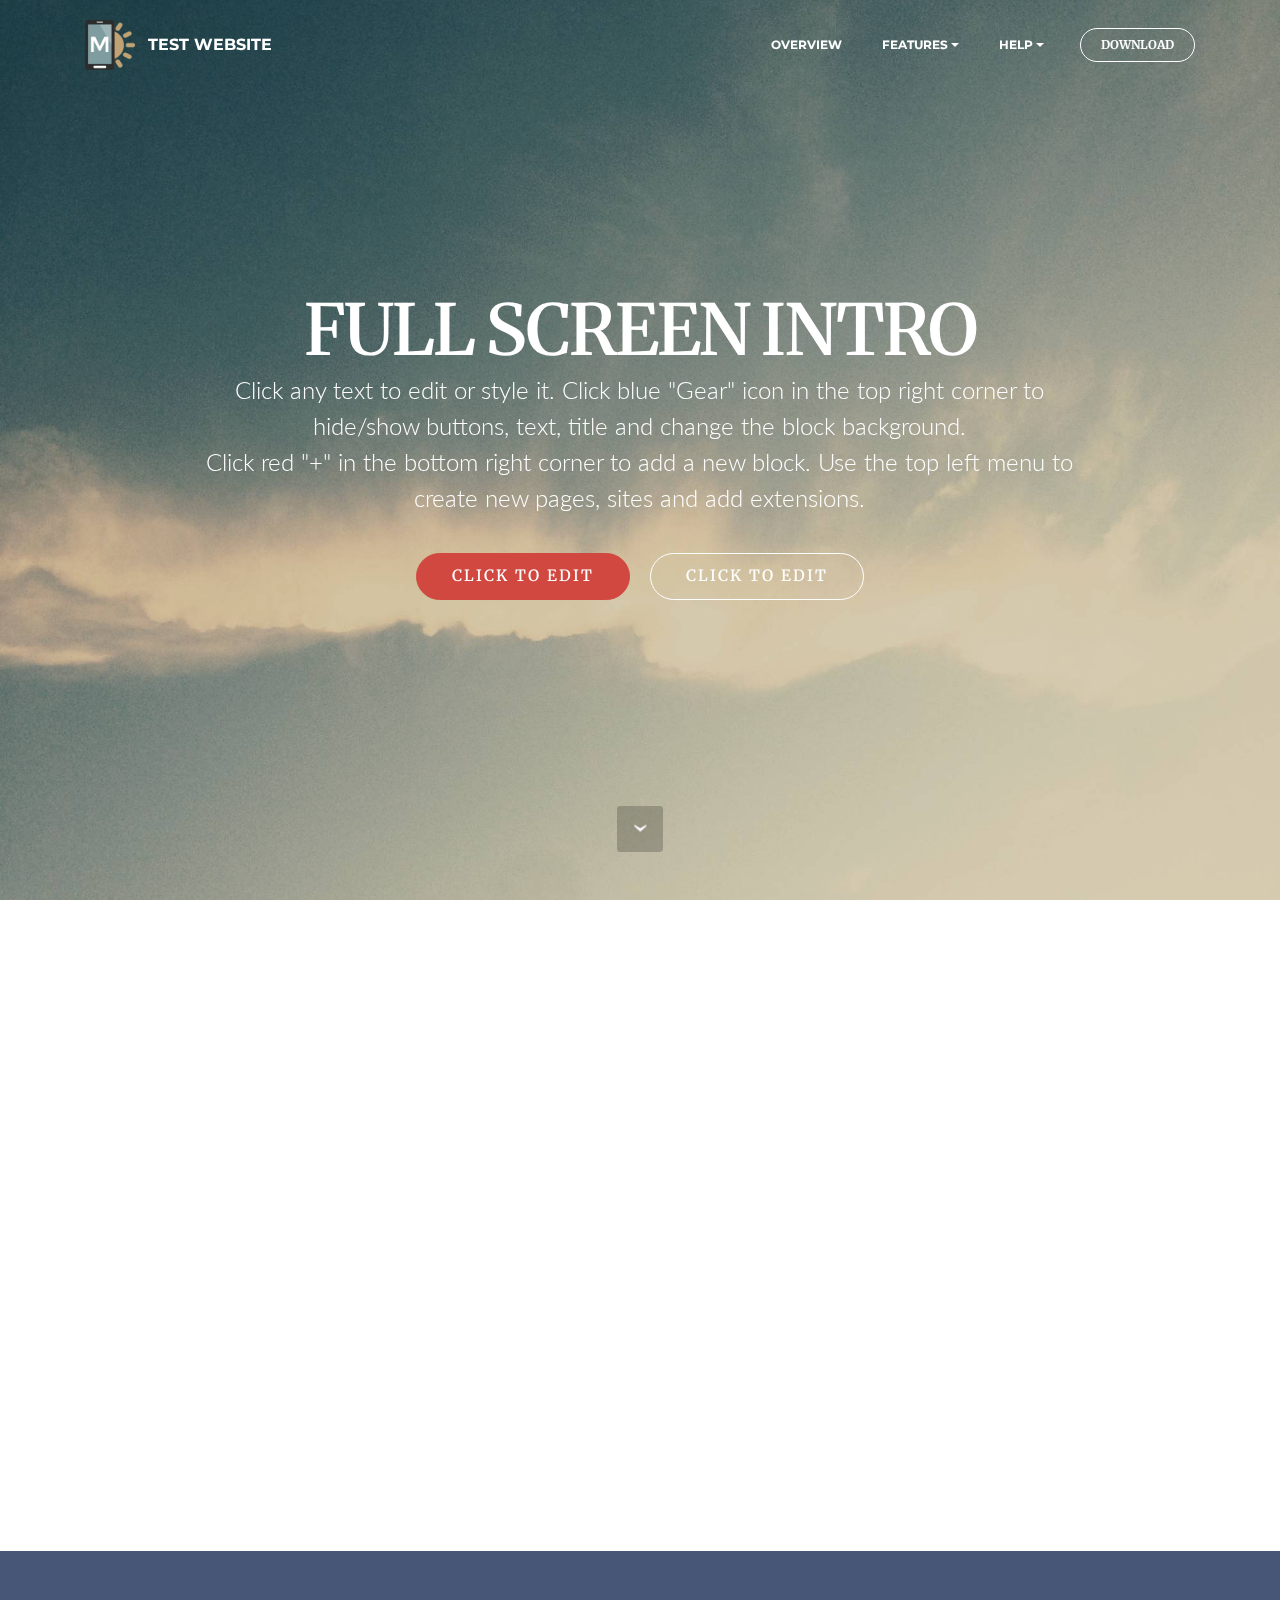
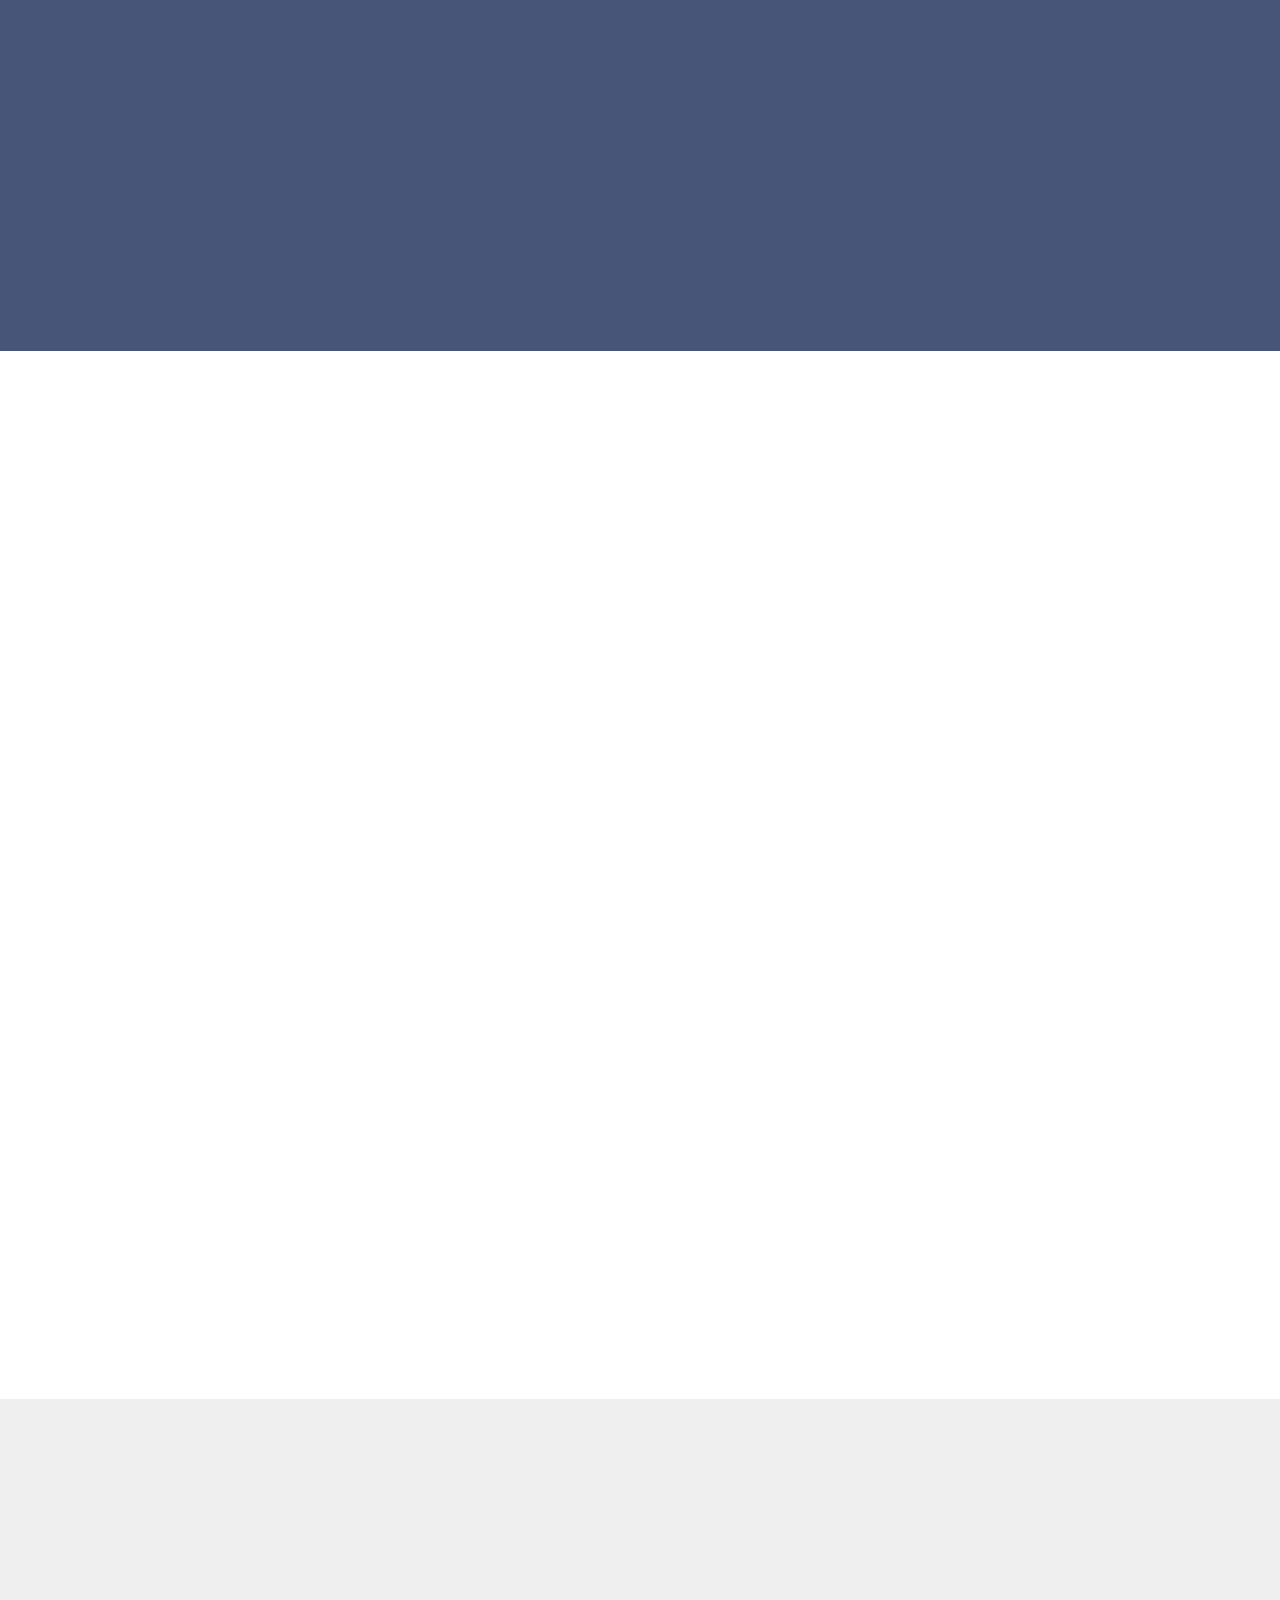
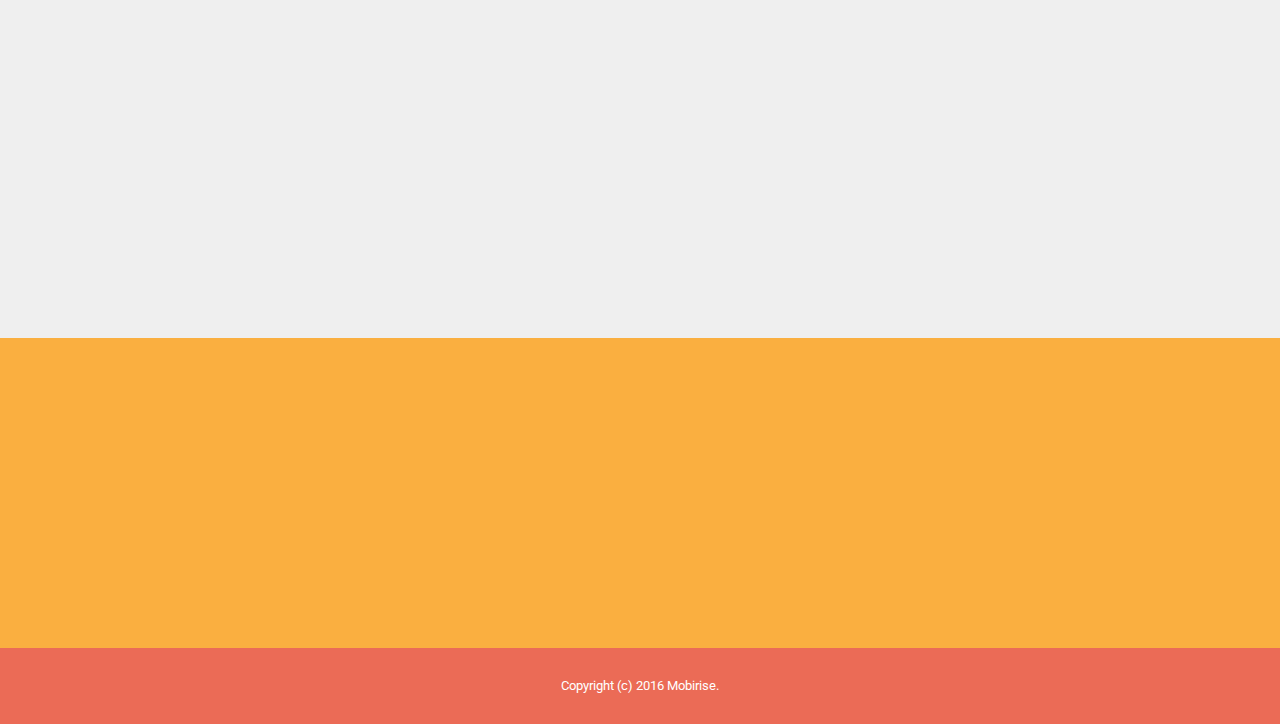
==== index.html @ db639ff1 "create github pages" ====
<!DOCTYPE html>
<html>
<head>
  <!-- Site made with Mobirise Website Builder v3.12.1, https://mobirise.com -->
  <meta charset="UTF-8">
  <meta http-equiv="X-UA-Compatible" content="IE=edge">
  <meta name="generator" content="Mobirise v3.12.1, mobirise.com">
  <meta name="viewport" content="width=device-width, initial-scale=1">
  <link rel="shortcut icon" href="assets/images/logo.png" type="image/x-icon">
  <meta name="description" content="">
  
  <link rel="stylesheet" href="https://fonts.googleapis.com/css?family=Lora:400,700,400italic,700italic&amp;subset=latin">
  <link rel="stylesheet" href="https://fonts.googleapis.com/css?family=Montserrat:400,700">
  <link rel="stylesheet" href="https://fonts.googleapis.com/css?family=Raleway:100,100i,200,200i,300,300i,400,400i,500,500i,600,600i,700,700i,800,800i,900,900i">
  <link rel="stylesheet" href="assets/bootstrap-material-design-font/css/material.css">
  <link rel="stylesheet" href="assets/et-line-font-plugin/style.css">
  <link rel="stylesheet" href="assets/tether/tether.min.css">
  <link rel="stylesheet" href="assets/bootstrap/css/bootstrap.min.css">
  <link rel="stylesheet" href="assets/animate.css/animate.min.css">
  <link rel="stylesheet" href="assets/dropdown/css/style.css">
  <link rel="stylesheet" href="assets/socicon/css/styles.css">
  <link rel="stylesheet" href="assets/theme/css/style.css">
  <link rel="stylesheet" href="assets/mobirise/css/mbr-additional.css" type="text/css">
  
  
  
</head>
<body>
<section id="menu-0">

    <nav class="navbar navbar-dropdown bg-color transparent navbar-fixed-top">
        <div class="container">

            <div class="mbr-table">
                <div class="mbr-table-cell">

                    <div class="navbar-brand">
                        <a href="https://mobirise.com" class="navbar-logo"><img src="assets/images/logo.png" alt="Mobirise"></a>
                        <a class="navbar-caption" href="https://mobirise.com">TEST WEBSITE</a>
                    </div>

                </div>
                <div class="mbr-table-cell">

                    <button class="navbar-toggler pull-xs-right hidden-md-up" type="button" data-toggle="collapse" data-target="#exCollapsingNavbar">
                        <div class="hamburger-icon"></div>
                    </button>

                    <ul class="nav-dropdown collapse pull-xs-right nav navbar-nav navbar-toggleable-sm" id="exCollapsingNavbar"><li class="nav-item"><a class="nav-link link" href="https://mobirise.com/">OVERVIEW</a></li><li class="nav-item dropdown open"><a class="nav-link link dropdown-toggle" data-toggle="dropdown-submenu" href="https://mobirise.com/" aria-expanded="true">FEATURES</a><div class="dropdown-menu"><a class="dropdown-item" href="https://mobirise.com/">Mobile friendly</a><a class="dropdown-item" href="https://mobirise.com/">Based on Bootstrap</a><div class="dropdown"><a class="dropdown-item dropdown-toggle" data-toggle="dropdown-submenu" href="https://mobirise.com/">Trendy blocks</a><div class="dropdown-menu dropdown-submenu"><a class="dropdown-item" href="https://mobirise.com/">Image/content slider</a><a class="dropdown-item" href="https://mobirise.com/">Contact forms</a><a class="dropdown-item" href="https://mobirise.com/">Image gallery</a><a class="dropdown-item" href="https://mobirise.com/">Mobile menu</a><a class="dropdown-item" href="https://mobirise.com/">Google maps</a><a class="dropdown-item" href="https://mobirise.com/">Social buttons</a><a class="dropdown-item" href="https://mobirise.com/">Google fonts</a><a class="dropdown-item" href="https://mobirise.com/">Video background</a></div></div><a class="dropdown-item" href="https://mobirise.com/">Host anywhere</a></div></li><li class="nav-item dropdown"><a class="nav-link link dropdown-toggle" data-toggle="dropdown-submenu" href="https://mobirise.com/">HELP</a><div class="dropdown-menu"><a class="dropdown-item" href="http://forums.mobirise.com/">Forum</a><a class="dropdown-item" href="https://mobirise.com/">Tutorials</a><a class="dropdown-item" href="https://mobirise.com/">Contact us</a></div></li><li class="nav-item nav-btn"><a class="nav-link btn btn-white btn-white-outline" href="https://mobirise.com/">DOWNLOAD</a></li></ul>
                    <button hidden="" class="navbar-toggler navbar-close" type="button" data-toggle="collapse" data-target="#exCollapsingNavbar">
                        <div class="close-icon"></div>
                    </button>

                </div>
            </div>

        </div>
    </nav>

</section>

<section class="engine"><a rel="external" href="https://mobirise.com">Mobirise</a></section><section class="mbr-section mbr-section-hero mbr-section-full mbr-parallax-background mbr-section-with-arrow" id="header1-1" style="background-image: url(assets/images/jumbotron.jpg);">

    

    <div class="mbr-table-cell">

        <div class="container">
            <div class="row">
                <div class="mbr-section col-md-10 col-md-offset-1 text-xs-center">

                    <h1 class="mbr-section-title display-1">FULL SCREEN INTRO</h1>
                    <p class="mbr-section-lead lead">Click any text to edit or style it. Click blue "Gear" icon in the top right corner to hide/show buttons, text, title and change the block background. <br> Click red "+" in the bottom right corner to add a new block. Use the top left menu to create new pages, sites and add extensions.</p>
                    <div class="mbr-section-btn"><a class="btn btn-lg btn-primary" href="https://mobirise.com">CLICK TO EDIT</a> <a class="btn btn-lg btn-white btn-white-outline" href="https://mobirise.com">CLICK TO EDIT</a></div>
                </div>
            </div>
        </div>
    </div>

    <div class="mbr-arrow mbr-arrow-floating" aria-hidden="true"><a href="#features3-0"><i class="mbr-arrow-icon"></i></a></div>

</section>

<section class="mbr-cards mbr-section mbr-section-nopadding" id="features3-0" style="background-color: rgb(255, 255, 255);">

    

    <div class="mbr-cards-row row">
        <div class="mbr-cards-col col-xs-12 col-lg-3" style="padding-top: 80px; padding-bottom: 80px;">
            <div class="container">
              <div class="card cart-block">
                  <div class="card-img"><img src="assets/images/table.jpg" class="card-img-top"></div>
                  <div class="card-block">
                    <h4 class="card-title">Bootstrap 4</h4>
                    <h5 class="card-subtitle">Bootstrap 4 has been noted</h5>
                    <p class="card-text">Bootstrap 4 has been noted as one of the most reliable and proven frameworks and Mobirise has been equipped to develop websites using this framework.</p>
                    <div class="card-btn"><a href="https://mobirise.com" class="btn btn-primary">MORE</a></div>
                    </div>
                </div>
            </div>
        </div>
        <div class="mbr-cards-col col-xs-12 col-lg-3" style="padding-top: 80px; padding-bottom: 80px;">
            <div class="container">
                <div class="card cart-block">
                    <div class="card-img"><img src="assets/images/desktop.jpg" class="card-img-top"></div>
                    <div class="card-block">
                        <h4 class="card-title">Responsive</h4>
                        <h5 class="card-subtitle">One of Bootstrap 4's big points</h5>
                        <p class="card-text">One of Bootstrap 4's big points is responsiveness and Mobirise makes effective use of this by generating highly responsive website for you.</p>
                        <div class="card-btn"><a href="https://mobirise.com" class="btn btn-primary">MORE</a></div>
                    </div>
                </div>
            </div>
        </div>
        <div class="mbr-cards-col col-xs-12 col-lg-3" style="padding-top: 80px; padding-bottom: 80px;">
            <div class="container">
                <div class="card cart-block">
                    <div class="card-img"><img src="assets/images/coworkers.jpg" class="card-img-top"></div>
                    <div class="card-block">
                        <h4 class="card-title">Web Fonts</h4>
                        <h5 class="card-subtitle">Google has a highly exhaustive list of fonts</h5>
                        <p class="card-text">Google has a highly exhaustive list of fonts compiled into its web font platform and Mobirise makes it easy for you to use them on your website easily and freely.</p>
                        <div class="card-btn"><a href="https://mobirise.com" class="btn btn-success">MORE</a></div>
                    </div>
                </div>
            </div>
        </div>
        <div class="mbr-cards-col col-xs-12 col-lg-3" style="padding-top: 80px; padding-bottom: 80px;">
            <div class="container">
                <div class="card cart-block">
                    <div class="card-img"><img src="assets/images/code-man.jpg" class="card-img-top"></div>
                    <div class="card-block">
                        <h4 class="card-title">Unlimited Sites</h4>
                        <h5 class="card-subtitle">Mobirise gives you the freedom to develop</h5>
                        <p class="card-text">Mobirise gives you the freedom to develop as many websites as you like given the fact that it is a desktop app.</p>
                        <div class="card-btn"><a href="https://mobirise.com" class="btn btn-primary">MORE</a></div>
                    </div>
                </div>
            </div>
        </div>
        
        
    </div>
</section>

<section class="mbr-section mbr-section__container" id="map2-1" style="background-color: rgb(71, 85, 119); padding-top: 0px; padding-bottom: 0px;">
    <div class="container">
        <div class="row">
            <div class="col-xs-12">
                <div class="mbr-map"><iframe frameborder="0" style="border:0" src="https://www.google.com/maps/embed/v1/place?key=AIzaSyA0Dx_boXQiwvdz8sJHoYeZNVTdoWONYkU&amp;q=place_id:ChIJTf0qbss4DW0RWZJczpGBwbs" allowfullscreen=""></iframe></div>
            </div>
        </div>
    </div>
</section>

<section class="mbr-section" id="form1-3" style="background-color: rgb(255, 255, 255); padding-top: 120px; padding-bottom: 120px;">
    
    <div class="mbr-section mbr-section__container mbr-section__container--middle">
        <div class="container">
            <div class="row">
                <div class="col-xs-12 text-xs-center">
                    <h3 class="mbr-section-title display-2">CONTACT FORM</h3>
                    <small class="mbr-section-subtitle">Shape your future web project with sharp design and refine coded functions.</small>
                </div>
            </div>
        </div>
    </div>
    <div class="mbr-section mbr-section-nopadding">
        <div class="container">
            <div class="row">
                <div class="col-xs-12 col-lg-10 col-lg-offset-1" data-form-type="formoid">


                    <div data-form-alert="true">
                        <div hidden="" data-form-alert-success="true" class="alert alert-form alert-success text-xs-center">Thanks for filling out form!</div>
                    </div>


                    <form action="https://mobirise.com/" method="post" data-form-title="CONTACT FORM">

                        <input type="hidden" value="qUbkXI+43gfff6aEs0Cd3k0lQxUmwvJhv4IFVFjiHA169CNMw+uLeXrRUfb0Pt9SXjn3o7rZRnURKUwjOEqkeuIe/gcDH2LCyfVUIqvQFc/QzaNnbVkrhjjjSc5cfmxR" data-form-email="true">

                        <div class="row row-sm-offset">

                            <div class="col-xs-12 col-md-4">
                                <div class="form-group">
                                    <label class="form-control-label" for="form1-3-name">Name<span class="form-asterisk">*</span></label>
                                    <input type="text" class="form-control" name="name" required="" data-form-field="Name" id="form1-3-name">
                                </div>
                            </div>

                            <div class="col-xs-12 col-md-4">
                                <div class="form-group">
                                    <label class="form-control-label" for="form1-3-email">Email<span class="form-asterisk">*</span></label>
                                    <input type="email" class="form-control" name="email" required="" data-form-field="Email" id="form1-3-email">
                                </div>
                            </div>

                            <div class="col-xs-12 col-md-4">
                                <div class="form-group">
                                    <label class="form-control-label" for="form1-3-phone">Phone</label>
                                    <input type="tel" class="form-control" name="phone" data-form-field="Phone" id="form1-3-phone">
                                </div>
                            </div>

                        </div>

                        <div class="form-group">
                            <label class="form-control-label" for="form1-3-message">Message</label>
                            <textarea class="form-control" name="message" rows="7" data-form-field="Message" id="form1-3-message"></textarea>
                        </div>

                        <div><button type="submit" class="btn btn-primary">CONTACT US</button></div>

                    </form>
                </div>
            </div>
        </div>
    </div>
</section>

<section class="mbr-section mbr-section-md-padding" id="social-buttons1-2" style="background-color: rgb(255, 255, 255); padding-top: 90px; padding-bottom: 90px;">
    
    <div class="container">
        <div class="row">
            <div class="col-md-8 col-md-offset-2 text-xs-center">
                <h3 class="mbr-section-title display-2">SHARE THIS PAGE!</h3>
                <div>

                  <div class="mbr-social-likes" data-counters="false">
                    <span class="btn btn-social facebook" title="Share link on Facebook">
                        <i class="socicon socicon-facebook"></i>
                    </span>
                    <span class="btn btn-social twitter" title="Share link on Twitter">
                        <i class="socicon socicon-twitter"></i>
                    </span>
                    <span class="btn btn-social plusone" title="Share link on Google+">
                        <i class="socicon socicon-googleplus"></i>
                    </span>
                    
                    
                  </div>

                </div>
            </div>
        </div>
    </div>
</section>

<section class="mbr-footer mbr-section mbr-section-md-padding" id="contacts5-4" style="background-color: rgb(239, 239, 239); padding-top: 90px; padding-bottom: 90px;">


    <div class="row">
    
            <div class="mbr-company col-xs-12 col-md-6 col-lg-3">

                <div class="mbr-company card">
                    <div><img src="assets/images/logo.png" class="card-img-top"></div>
                    <div class="card-block">
                        <p class="card-text">Footer with solid color background and a contact form, Easily add subscribe and contact forms without any server-side integration.</p>
                    </div>
                    <ul class="list-group list-group-flush">
                        <li class="list-group-item">
                            <span class="list-group-icon"><span class="etl-icon icon-phone mbr-iconfont-company-contacts5"></span></span>
                            <span class="list-group-text">+1 (0) 000 0000 001 or +1 (0) 000 0000 002</span>
                        </li>
                        <li class="list-group-item">
                            <span class="list-group-icon"><span class="etl-icon icon-map-pin mbr-iconfont-company-contacts5"></span></span>
                            <span class="list-group-text">1234 Street Name, City AA 99999</span>
                        </li>
                        <li class="list-group-item active">
                            <span class="list-group-icon"><span class="etl-icon icon-envelope mbr-iconfont-company-contacts5"></span></span>
                            <span class="list-group-text"><a href="mailto:support@mobirise.com">support@mobirise.com</a></span>
                        </li>
                    </ul>
                </div>

            </div>
            <div class="mbr-footer-content col-xs-12 col-md-6 col-lg-3">
                <h4>Categories</h4>
                <ul><li><a class="text-primary" href="#">Business</a></li><li><a class="text-primary" href="#">Design</a></li><li><a class="text-primary" href="#">Real life</a></li><li><a class="text-primary" href="#">Science</a></li><li><a class="text-primary" href="#">Tech</a></li></ul>
            </div>
            <div class="mbr-footer-content col-xs-12 col-md-6 col-lg-3">
                <p><strong>Contacts</strong><br>Email: support@mobirise.com<br>Phone: +1 (0) 000 0000 001<br>Fax: +1 (0) 000 0000 002<br><br><br><strong>Address</strong><br>1234 Street Name<br>City, AA 99999</p>
            </div>
            <div class="col-xs-12 col-md-6 col-lg-3" data-form-type="formoid">

                <div data-form-alert="true">
                    <div hidden="" data-form-alert-success="true">Thanks for filling out form!</div>
                </div>

                <form action="https://mobirise.com/" method="post" data-form-title="MESSAGE">

                    <input type="hidden" value="z6hjOPzdS6cwMERXQGhXKE/ReF+vTohZC3xTAY7PgdaeYb3ajpHVOYZRhKpA952XDIRdU5cm9Y7052zJ4S82Tn+qnjGnz6uo3kIV452Zvxm9IJ+MVYlF7O5A0OTy6NxL" data-form-email="true">

                    

                    <div class="form-group">
                        <label class="form-control-label" for="contacts5-4-email">Email<span class="form-asterisk">*</span></label>
                        <input type="email" class="form-control input-sm input-inverse" name="email" required="" data-form-field="Email" id="contacts5-4-email">
                    </div>

                    

                    <div class="form-group">
                        <label class="form-control-label" for="contacts5-4-message">Message</label>
                        <textarea class="form-control input-sm input-inverse" name="message" data-form-field="Message" rows="5" id="contacts5-4-message"></textarea>
                    </div>

                    <div><button type="submit" class="btn btn-sm btn-info">Contact us</button></div>

                </form>

            </div>
        </div>
</section>

<section class="mbr-section mbr-section-md-padding" id="social-buttons2-6" style="background-color: rgb(250, 175, 64); padding-top: 90px; padding-bottom: 90px;">
    
    <div class="container">
        <div class="row">
            <div class="col-md-8 col-md-offset-2 text-xs-center">
                <h3 class="mbr-section-title display-2">FOLLOW</h3>
                <div><a class="btn btn-social" title="Twitter" target="_blank" href="https://twitter.com/mobirise"><i class="socicon socicon-twitter"></i></a> <a class="btn btn-social" title="Facebook" target="_blank" href="https://www.facebook.com/pages/Mobirise/1616226671953247"><i class="socicon socicon-facebook"></i></a> <a class="btn btn-social" title="Google+" target="_blank" href="https://plus.google.com/u/0/+Mobirise/posts"><i class="socicon socicon-googleplus"></i></a>  <a class="btn btn-social" title="Instagram" target="_blank" href="https://instagram.com/mobirise/"><i class="socicon socicon-instagram"></i></a>  <a class="btn btn-social" title="Tumblr" target="_blank" href="http://mobirise.tumblr.com/"><i class="socicon socicon-tumblr"></i></a> <a class="btn btn-social" title="LinkedIn" target="_blank" href="https://www.linkedin.com/in/mobirise"><i class="socicon socicon-linkedin"></i></a>   </div>
            </div>
        </div>
    </div>
</section>

<footer class="mbr-small-footer mbr-section mbr-section-nopadding" id="footer1-2" style="background-color: rgb(235, 107, 86); padding-top: 1.75rem; padding-bottom: 1.75rem;">
    
    <div class="container">
        <p class="text-xs-center">Copyright (c) 2016 Mobirise.</p>
    </div>
</footer>


  <script src="assets/web/assets/jquery/jquery.min.js"></script>
  <script src="assets/tether/tether.min.js"></script>
  <script src="assets/bootstrap/js/bootstrap.min.js"></script>
  <script src="assets/smooth-scroll/smooth-scroll.js"></script>
  <script src="assets/jarallax/jarallax.js"></script>
  <script src="assets/viewport-checker/jquery.viewportchecker.js"></script>
  <script src="assets/dropdown/js/script.min.js"></script>
  <script src="assets/touch-swipe/jquery.touch-swipe.min.js"></script>
  <script src="assets/social-likes/social-likes.js"></script>
  <script src="assets/theme/js/script.js"></script>
  <script src="assets/formoid/formoid.min.js"></script>
  
  
  <input name="animation" type="hidden">
   <div id="scrollToTop" class="scrollToTop mbr-arrow-up"><a style="text-align: center;"><i class="mbr-arrow-up-icon"></i></a></div>
  </body>
</html>
---- assets/bootstrap-material-design-font/css/material.css ----
@font-face {
  font-family: 'Material-Design-Icons';
  src: url('../fonts/Material-Design-Icons.eot?3ocs8m');
  src: url('../fonts/Material-Design-Icons.eot?#iefix3ocs8m') format('embedded-opentype'), url('../fonts/Material-Design-Icons.woff?3ocs8m') format('woff'), url('../fonts/Material-Design-Icons.ttf?3ocs8m') format('truetype'), url('../fonts/Material-Design-Icons.svg?3ocs8m#Material-Design-Icons') format('svg');
  font-weight: normal;
  font-style: normal;
}
[class^="mdi-"],
[class*="mdi-"] {
  speak: none;
  display: inline-block;
  font-style: normal;
  font-variant:normal;
  font-weight:normal;
  /*font-size:24px;*/
  line-height:1;
  font-family:'Material-Design-Icons' !important;
  text-rendering: auto;
  
  -webkit-font-smoothing: antialiased;
  -moz-osx-font-smoothing: grayscale;
  -webkit-transform: translate(0, 0);
      -ms-transform: translate(0, 0);
          transform: translate(0, 0);
}
[class^="mdi-"]:before,
[class*="mdi-"]:before {
  display: inline-block;
  speak: none;
  text-decoration: inherit;
}
[class^="mdi-"].pull-left,
[class*="mdi-"].pull-left {
  margin-right: .3em;
}
[class^="mdi-"].pull-right,
[class*="mdi-"].pull-right {
  margin-left: .3em;
}
[class^="mdi-"].mdi-lg:before,
[class*="mdi-"].mdi-lg:before,
[class^="mdi-"].mdi-lg:after,
[class*="mdi-"].mdi-lg:after {
  font-size: 1.33333333em;
  line-height: 0.75em;
  vertical-align: -15%;
}
[class^="mdi-"].mdi-2x:before,
[class*="mdi-"].mdi-2x:before,
[class^="mdi-"].mdi-2x:after,
[class*="mdi-"].mdi-2x:after {
  font-size: 2em;
}
[class^="mdi-"].mdi-3x:before,
[class*="mdi-"].mdi-3x:before,
[class^="mdi-"].mdi-3x:after,
[class*="mdi-"].mdi-3x:after {
  font-size: 3em;
}
[class^="mdi-"].mdi-4x:before,
[class*="mdi-"].mdi-4x:before,
[class^="mdi-"].mdi-4x:after,
[class*="mdi-"].mdi-4x:after {
  font-size: 4em;
}
[class^="mdi-"].mdi-5x:before,
[class*="mdi-"].mdi-5x:before,
[class^="mdi-"].mdi-5x:after,
[class*="mdi-"].mdi-5x:after {
  font-size: 5em;
}
[class^="mdi-device-signal-cellular-"]:after,
[class^="mdi-device-battery-"]:after,
[class^="mdi-device-battery-charging-"]:after,
[class^="mdi-device-signal-cellular-connected-no-internet-"]:after,
[class^="mdi-device-signal-wifi-"]:after,
[class^="mdi-device-signal-wifi-statusbar-not-connected"]:after,
.mdi-device-network-wifi:after {
  opacity: .3;
  position: absolute;
  left: 0;
  top: 0;
  z-index: 1;
  display: inline-block;
  speak: none;
  text-decoration: inherit;
}
[class^="mdi-device-signal-cellular-"]:after {
  content: "\e758";
}
[class^="mdi-device-battery-"]:after {
  content: "\e735";
}
[class^="mdi-device-battery-charging-"]:after {
  content: "\e733";
}
[class^="mdi-device-signal-cellular-connected-no-internet-"]:after {
  content: "\e75d";
}
[class^="mdi-device-signal-wifi-"]:after,
.mdi-device-network-wifi:after {
  content: "\e765";
}
[class^="mdi-device-signal-wifi-statusbasr-not-connected"]:after {
  content: "\e8f7";
}
.mdi-device-signal-cellular-off:after,
.mdi-device-signal-cellular-null:after,
.mdi-device-signal-cellular-no-sim:after,
.mdi-device-signal-wifi-off:after,
.mdi-device-signal-wifi-4-bar:after,
.mdi-device-signal-cellular-4-bar:after,
.mdi-device-battery-alert:after,
.mdi-device-signal-cellular-connected-no-internet-4-bar:after,
.mdi-device-battery-std:after,
.mdi-device-battery-full .mdi-device-battery-unknown:after {
  content: "";
}
.mdi-fw {
  width: 1.28571429em;
  text-align: center;
}
.mdi-ul {
  padding-left: 0;
  margin-left: 2.14285714em;
  list-style-type: none;
}
.mdi-ul > li {
  position: relative;
}
.mdi-li {
  position: absolute;
  left: -2.14285714em;
  width: 2.14285714em;
  top: 0.14285714em;
  text-align: center;
}
.mdi-li.mdi-lg {
  left: -1.85714286em;
}
.mdi-border {
  padding: .2em .25em .15em;
  border: solid 0.08em #eeeeee;
  border-radius: .1em;
}
.mdi-spin {
  -webkit-animation: mdi-spin 2s infinite linear;
  animation: mdi-spin 2s infinite linear;
  -webkit-transform-origin: 50% 50%;
  -ms-transform-origin: 50% 50%;
      transform-origin: 50% 50%;
}
.mdi-pulse {
  -webkit-animation: mdi-spin 1s steps(8) infinite;
  animation: mdi-spin 1s steps(8) infinite;
  -webkit-transform-origin: 50% 50%;
  -ms-transform-origin: 50% 50%;
      transform-origin: 50% 50%;
}
@-webkit-keyframes mdi-spin {
  0% {
    -webkit-transform: rotate(0deg);
    transform: rotate(0deg);
  }
  100% {
    -webkit-transform: rotate(359deg);
    transform: rotate(359deg);
  }
}
@keyframes mdi-spin {
  0% {
    -webkit-transform: rotate(0deg);
    transform: rotate(0deg);
  }
  100% {
    -webkit-transform: rotate(359deg);
    transform: rotate(359deg);
  }
}
.mdi-rotate-90 {
  filter: progid:DXImageTransform.Microsoft.BasicImage(rotation=1);
  -webkit-transform: rotate(90deg);
  -ms-transform: rotate(90deg);
  transform: rotate(90deg);
}
.mdi-rotate-180 {
  filter: progid:DXImageTransform.Microsoft.BasicImage(rotation=2);
  -webkit-transform: rotate(180deg);
  -ms-transform: rotate(180deg);
  transform: rotate(180deg);
}
.mdi-rotate-270 {
  filter: progid:DXImageTransform.Microsoft.BasicImage(rotation=3);
  -webkit-transform: rotate(270deg);
  -ms-transform: rotate(270deg);
  transform: rotate(270deg);
}
.mdi-flip-horizontal {
  filter: progid:DXImageTransform.Microsoft.BasicImage(rotation=0, mirror=1);
  -webkit-transform: scale(-1, 1);
  -ms-transform: scale(-1, 1);
  transform: scale(-1, 1);
}
.mdi-flip-vertical {
  filter: progid:DXImageTransform.Microsoft.BasicImage(rotation=2, mirror=1);
  -webkit-transform: scale(1, -1);
  -ms-transform: scale(1, -1);
  transform: scale(1, -1);
}
:root .mdi-rotate-90,
:root .mdi-rotate-180,
:root .mdi-rotate-270,
:root .mdi-flip-horizontal,
:root .mdi-flip-vertical {
  -webkit-filter: none;
          filter: none;
}
.mdi-stack {
  position: relative;
  display: inline-block;
  width: 2em;
  height: 2em;
  line-height: 2em;
  vertical-align: middle;
}
.mdi-stack-1x,
.mdi-stack-2x {
  position: absolute;
  left: 0;
  width: 100%;
  text-align: center;
}
.mdi-stack-1x {
  line-height: inherit;
}
.mdi-stack-2x {
  font-size: 2em;
}
.mdi-inverse {
  color: #ffffff;
}
/* Start Icons */
.mdi-action-3d-rotation:before {
  content: "\e600";
}
.mdi-action-accessibility:before {
  content: "\e601";
}
.mdi-action-account-balance-wallet:before {
  content: "\e602";
}
.mdi-action-account-balance:before {
  content: "\e603";
}
.mdi-action-account-box:before {
  content: "\e604";
}
.mdi-action-account-child:before {
  content: "\e605";
}
.mdi-action-account-circle:before {
  content: "\e606";
}
.mdi-action-add-shopping-cart:before {
  content: "\e607";
}
.mdi-action-alarm-add:before {
  content: "\e608";
}
.mdi-action-alarm-off:before {
  content: "\e609";
}
.mdi-action-alarm-on:before {
  content: "\e60a";
}
.mdi-action-alarm:before {
  content: "\e60b";
}
.mdi-action-android:before {
  content: "\e60c";
}
.mdi-action-announcement:before {
  content: "\e60d";
}
.mdi-action-aspect-ratio:before {
  content: "\e60e";
}
.mdi-action-assessment:before {
  content: "\e60f";
}
.mdi-action-assignment-ind:before {
  content: "\e610";
}
.mdi-action-assignment-late:before {
  content: "\e611";
}
.mdi-action-assignment-return:before {
  content: "\e612";
}
.mdi-action-assignment-returned:before {
  content: "\e613";
}
.mdi-action-assignment-turned-in:before {
  content: "\e614";
}
.mdi-action-assignment:before {
  content: "\e615";
}
.mdi-action-autorenew:before {
  content: "\e616";
}
.mdi-action-backup:before {
  content: "\e617";
}
.mdi-action-book:before {
  content: "\e618";
}
.mdi-action-bookmark-outline:before {
  content: "\e619";
}
.mdi-action-bookmark:before {
  content: "\e61a";
}
.mdi-action-bug-report:before {
  content: "\e61b";
}
.mdi-action-cached:before {
  content: "\e61c";
}
.mdi-action-check-circle:before {
  content: "\e61d";
}
.mdi-action-class:before {
  content: "\e61e";
}
.mdi-action-credit-card:before {
  content: "\e61f";
}
.mdi-action-dashboard:before {
  content: "\e620";
}
.mdi-action-delete:before {
  content: "\e621";
}
.mdi-action-description:before {
  content: "\e622";
}
.mdi-action-dns:before {
  content: "\e623";
}
.mdi-action-done-all:before {
  content: "\e624";
}
.mdi-action-done:before {
  content: "\e625";
}
.mdi-action-event:before {
  content: "\e626";
}
.mdi-action-exit-to-app:before {
  content: "\e627";
}
.mdi-action-explore:before {
  content: "\e628";
}
.mdi-action-extension:before {
  content: "\e629";
}
.mdi-action-face-unlock:before {
  content: "\e62a";
}
.mdi-action-favorite-outline:before {
  content: "\e62b";
}
.mdi-action-favorite:before {
  content: "\e62c";
}
.mdi-action-find-in-page:before {
  content: "\e62d";
}
.mdi-action-find-replace:before {
  content: "\e62e";
}
.mdi-action-flip-to-back:before {
  content: "\e62f";
}
.mdi-action-flip-to-front:before {
  content: "\e630";
}
.mdi-action-get-app:before {
  content: "\e631";
}
.mdi-action-grade:before {
  content: "\e632";
}
.mdi-action-group-work:before {
  content: "\e633";
}
.mdi-action-help:before {
  content: "\e634";
}
.mdi-action-highlight-remove:before {
  content: "\e635";
}
.mdi-action-history:before {
  content: "\e636";
}
.mdi-action-home:before {
  content: "\e637";
}
.mdi-action-https:before {
  content: "\e638";
}
.mdi-action-info-outline:before {
  content: "\e639";
}
.mdi-action-info:before {
  content: "\e63a";
}
.mdi-action-input:before {
  content: "\e63b";
}
.mdi-action-invert-colors:before {
  content: "\e63c";
}
.mdi-action-label-outline:before {
  content: "\e63d";
}
.mdi-action-label:before {
  content: "\e63e";
}
.mdi-action-language:before {
  content: "\e63f";
}
.mdi-action-launch:before {
  content: "\e640";
}
.mdi-action-list:before {
  content: "\e641";
}
.mdi-action-lock-open:before {
  content: "\e642";
}
.mdi-action-lock-outline:before {
  content: "\e643";
}
.mdi-action-lock:before {
  content: "\e644";
}
.mdi-action-loyalty:before {
  content: "\e645";
}
.mdi-action-markunread-mailbox:before {
  content: "\e646";
}
.mdi-action-note-add:before {
  content: "\e647";
}
.mdi-action-open-in-browser:before {
  content: "\e648";
}
.mdi-action-open-in-new:before {
  content: "\e649";
}
.mdi-action-open-with:before {
  content: "\e64a";
}
.mdi-action-pageview:before {
  content: "\e64b";
}
.mdi-action-payment:before {
  content: "\e64c";
}
.mdi-action-perm-camera-mic:before {
  content: "\e64d";
}
.mdi-action-perm-contact-cal:before {
  content: "\e64e";
}
.mdi-action-perm-data-setting:before {
  content: "\e64f";
}
.mdi-action-perm-device-info:before {
  content: "\e650";
}
.mdi-action-perm-identity:before {
  content: "\e651";
}
.mdi-action-perm-media:before {
  content: "\e652";
}
.mdi-action-perm-phone-msg:before {
  content: "\e653";
}
.mdi-action-perm-scan-wifi:before {
  content: "\e654";
}
.mdi-action-picture-in-picture:before {
  content: "\e655";
}
.mdi-action-polymer:before {
  content: "\e656";
}
.mdi-action-print:before {
  content: "\e657";
}
.mdi-action-query-builder:before {
  content: "\e658";
}
.mdi-action-question-answer:before {
  content: "\e659";
}
.mdi-action-receipt:before {
  content: "\e65a";
}
.mdi-action-redeem:before {
  content: "\e65b";
}
.mdi-action-reorder:before {
  content: "\e65c";
}
.mdi-action-report-problem:before {
  content: "\e65d";
}
.mdi-action-restore:before {
  content: "\e65e";
}
.mdi-action-room:before {
  content: "\e65f";
}
.mdi-action-schedule:before {
  content: "\e660";
}
.mdi-action-search:before {
  content: "\e661";
}
.mdi-action-settings-applications:before {
  content: "\e662";
}
.mdi-action-settings-backup-restore:before {
  content: "\e663";
}
.mdi-action-settings-bluetooth:before {
  content: "\e664";
}
.mdi-action-settings-cell:before {
  content: "\e665";
}
.mdi-action-settings-display:before {
  content: "\e666";
}
.mdi-action-settings-ethernet:before {
  content: "\e667";
}
.mdi-action-settings-input-antenna:before {
  content: "\e668";
}
.mdi-action-settings-input-component:before {
  content: "\e669";
}
.mdi-action-settings-input-composite:before {
  content: "\e66a";
}
.mdi-action-settings-input-hdmi:before {
  content: "\e66b";
}
.mdi-action-settings-input-svideo:before {
  content: "\e66c";
}
.mdi-action-settings-overscan:before {
  content: "\e66d";
}
.mdi-action-settings-phone:before {
  content: "\e66e";
}
.mdi-action-settings-power:before {
  content: "\e66f";
}
.mdi-action-settings-remote:before {
  content: "\e670";
}
.mdi-action-settings-voice:before {
  content: "\e671";
}
.mdi-action-settings:before {
  content: "\e672";
}
.mdi-action-shop-two:before {
  content: "\e673";
}
.mdi-action-shop:before {
  content: "\e674";
}
.mdi-action-shopping-basket:before {
  content: "\e675";
}
.mdi-action-shopping-cart:before {
  content: "\e676";
}
.mdi-action-speaker-notes:before {
  content: "\e677";
}
.mdi-action-spellcheck:before {
  content: "\e678";
}
.mdi-action-star-rate:before {
  content: "\e679";
}
.mdi-action-stars:before {
  content: "\e67a";
}
.mdi-action-store:before {
  content: "\e67b";
}
.mdi-action-subject:before {
  content: "\e67c";
}
.mdi-action-supervisor-account:before {
  content: "\e67d";
}
.mdi-action-swap-horiz:before {
  content: "\e67e";
}
.mdi-action-swap-vert-circle:before {
  content: "\e67f";
}
.mdi-action-swap-vert:before {
  content: "\e680";
}
.mdi-action-system-update-tv:before {
  content: "\e681";
}
.mdi-action-tab-unselected:before {
  content: "\e682";
}
.mdi-action-tab:before {
  content: "\e683";
}
.mdi-action-theaters:before {
  content: "\e684";
}
.mdi-action-thumb-down:before {
  content: "\e685";
}
.mdi-action-thumb-up:before {
  content: "\e686";
}
.mdi-action-thumbs-up-down:before {
  content: "\e687";
}
.mdi-action-toc:before {
  content: "\e688";
}
.mdi-action-today:before {
  content: "\e689";
}
.mdi-action-track-changes:before {
  content: "\e68a";
}
.mdi-action-translate:before {
  content: "\e68b";
}
.mdi-action-trending-down:before {
  content: "\e68c";
}
.mdi-action-trending-neutral:before {
  content: "\e68d";
}
.mdi-action-trending-up:before {
  content: "\e68e";
}
.mdi-action-turned-in-not:before {
  content: "\e68f";
}
.mdi-action-turned-in:before {
  content: "\e690";
}
.mdi-action-verified-user:before {
  content: "\e691";
}
.mdi-action-view-agenda:before {
  content: "\e692";
}
.mdi-action-view-array:before {
  content: "\e693";
}
.mdi-action-view-carousel:before {
  content: "\e694";
}
.mdi-action-view-column:before {
  content: "\e695";
}
.mdi-action-view-day:before {
  content: "\e696";
}
.mdi-action-view-headline:before {
  content: "\e697";
}
.mdi-action-view-list:before {
  content: "\e698";
}
.mdi-action-view-module:before {
  content: "\e699";
}
.mdi-action-view-quilt:before {
  content: "\e69a";
}
.mdi-action-view-stream:before {
  content: "\e69b";
}
.mdi-action-view-week:before {
  content: "\e69c";
}
.mdi-action-visibility-off:before {
  content: "\e69d";
}
.mdi-action-visibility:before {
  content: "\e69e";
}
.mdi-action-wallet-giftcard:before {
  content: "\e69f";
}
.mdi-action-wallet-membership:before {
  content: "\e6a0";
}
.mdi-action-wallet-travel:before {
  content: "\e6a1";
}
.mdi-action-work:before {
  content: "\e6a2";
}
.mdi-alert-error:before {
  content: "\e6a3";
}
.mdi-alert-warning:before {
  content: "\e6a4";
}
.mdi-av-album:before {
  content: "\e6a5";
}
.mdi-av-closed-caption:before {
  content: "\e6a6";
}
.mdi-av-equalizer:before {
  content: "\e6a7";
}
.mdi-av-explicit:before {
  content: "\e6a8";
}
.mdi-av-fast-forward:before {
  content: "\e6a9";
}
.mdi-av-fast-rewind:before {
  content: "\e6aa";
}
.mdi-av-games:before {
  content: "\e6ab";
}
.mdi-av-hearing:before {
  content: "\e6ac";
}
.mdi-av-high-quality:before {
  content: "\e6ad";
}
.mdi-av-loop:before {
  content: "\e6ae";
}
.mdi-av-mic-none:before {
  content: "\e6af";
}
.mdi-av-mic-off:before {
  content: "\e6b0";
}
.mdi-av-mic:before {
  content: "\e6b1";
}
.mdi-av-movie:before {
  content: "\e6b2";
}
.mdi-av-my-library-add:before {
  content: "\e6b3";
}
.mdi-av-my-library-books:before {
  content: "\e6b4";
}
.mdi-av-my-library-music:before {
  content: "\e6b5";
}
.mdi-av-new-releases:before {
  content: "\e6b6";
}
.mdi-av-not-interested:before {
  content: "\e6b7";
}
.mdi-av-pause-circle-fill:before {
  content: "\e6b8";
}
.mdi-av-pause-circle-outline:before {
  content: "\e6b9";
}
.mdi-av-pause:before {
  content: "\e6ba";
}
.mdi-av-play-arrow:before {
  content: "\e6bb";
}
.mdi-av-play-circle-fill:before {
  content: "\e6bc";
}
.mdi-av-play-circle-outline:before {
  content: "\e6bd";
}
.mdi-av-play-shopping-bag:before {
  content: "\e6be";
}
.mdi-av-playlist-add:before {
  content: "\e6bf";
}
.mdi-av-queue-music:before {
  content: "\e6c0";
}
.mdi-av-queue:before {
  content: "\e6c1";
}
.mdi-av-radio:before {
  content: "\e6c2";
}
.mdi-av-recent-actors:before {
  content: "\e6c3";
}
.mdi-av-repeat-one:before {
  content: "\e6c4";
}
.mdi-av-repeat:before {
  content: "\e6c5";
}
.mdi-av-replay:before {
  content: "\e6c6";
}
.mdi-av-shuffle:before {
  content: "\e6c7";
}
.mdi-av-skip-next:before {
  content: "\e6c8";
}
.mdi-av-skip-previous:before {
  content: "\e6c9";
}
.mdi-av-snooze:before {
  content: "\e6ca";
}
.mdi-av-stop:before {
  content: "\e6cb";
}
.mdi-av-subtitles:before {
  content: "\e6cc";
}
.mdi-av-surround-sound:before {
  content: "\e6cd";
}
.mdi-av-timer:before {
  content: "\e6ce";
}
.mdi-av-video-collection:before {
  content: "\e6cf";
}
.mdi-av-videocam-off:before {
  content: "\e6d0";
}
.mdi-av-videocam:before {
  content: "\e6d1";
}
.mdi-av-volume-down:before {
  content: "\e6d2";
}
.mdi-av-volume-mute:before {
  content: "\e6d3";
}
.mdi-av-volume-off:before {
  content: "\e6d4";
}
.mdi-av-volume-up:before {
  content: "\e6d5";
}
.mdi-av-web:before {
  content: "\e6d6";
}
.mdi-communication-business:before {
  content: "\e6d7";
}
.mdi-communication-call-end:before {
  content: "\e6d8";
}
.mdi-communication-call-made:before {
  content: "\e6d9";
}
.mdi-communication-call-merge:before {
  content: "\e6da";
}
.mdi-communication-call-missed:before {
  content: "\e6db";
}
.mdi-communication-call-received:before {
  content: "\e6dc";
}
.mdi-communication-call-split:before {
  content: "\e6dd";
}
.mdi-communication-call:before {
  content: "\e6de";
}
.mdi-communication-chat:before {
  content: "\e6df";
}
.mdi-communication-clear-all:before {
  content: "\e6e0";
}
.mdi-communication-comment:before {
  content: "\e6e1";
}
.mdi-communication-contacts:before {
  content: "\e6e2";
}
.mdi-communication-dialer-sip:before {
  content: "\e6e3";
}
.mdi-communication-dialpad:before {
  content: "\e6e4";
}
.mdi-communication-dnd-on:before {
  content: "\e6e5";
}
.mdi-communication-email:before {
  content: "\e6e6";
}
.mdi-communication-forum:before {
  content: "\e6e7";
}
.mdi-communication-import-export:before {
  content: "\e6e8";
}
.mdi-communication-invert-colors-off:before {
  content: "\e6e9";
}
.mdi-communication-invert-colors-on:before {
  content: "\e6ea";
}
.mdi-communication-live-help:before {
  content: "\e6eb";
}
.mdi-communication-location-off:before {
  content: "\e6ec";
}
.mdi-communication-location-on:before {
  content: "\e6ed";
}
.mdi-communication-message:before {
  content: "\e6ee";
}
.mdi-communication-messenger:before {
  content: "\e6ef";
}
.mdi-communication-no-sim:before {
  content: "\e6f0";
}
.mdi-communication-phone:before {
  content: "\e6f1";
}
.mdi-communication-portable-wifi-off:before {
  content: "\e6f2";
}
.mdi-communication-quick-contacts-dialer:before {
  content: "\e6f3";
}
.mdi-communication-quick-contacts-mail:before {
  content: "\e6f4";
}
.mdi-communication-ring-volume:before {
  content: "\e6f5";
}
.mdi-communication-stay-current-landscape:before {
  content: "\e6f6";
}
.mdi-communication-stay-current-portrait:before {
  content: "\e6f7";
}
.mdi-communication-stay-primary-landscape:before {
  content: "\e6f8";
}
.mdi-communication-stay-primary-portrait:before {
  content: "\e6f9";
}
.mdi-communication-swap-calls:before {
  content: "\e6fa";
}
.mdi-communication-textsms:before {
  content: "\e6fb";
}
.mdi-communication-voicemail:before {
  content: "\e6fc";
}
.mdi-communication-vpn-key:before {
  content: "\e6fd";
}
.mdi-content-add-box:before {
  content: "\e6fe";
}
.mdi-content-add-circle-outline:before {
  content: "\e6ff";
}
.mdi-content-add-circle:before {
  content: "\e700";
}
.mdi-content-add:before {
  content: "\e701";
}
.mdi-content-archive:before {
  content: "\e702";
}
.mdi-content-backspace:before {
  content: "\e703";
}
.mdi-content-block:before {
  content: "\e704";
}
.mdi-content-clear:before {
  content: "\e705";
}
.mdi-content-content-copy:before {
  content: "\e706";
}
.mdi-content-content-cut:before {
  content: "\e707";
}
.mdi-content-content-paste:before {
  content: "\e708";
}
.mdi-content-create:before {
  content: "\e709";
}
.mdi-content-drafts:before {
  content: "\e70a";
}
.mdi-content-filter-list:before {
  content: "\e70b";
}
.mdi-content-flag:before {
  content: "\e70c";
}
.mdi-content-forward:before {
  content: "\e70d";
}
.mdi-content-gesture:before {
  content: "\e70e";
}
.mdi-content-inbox:before {
  content: "\e70f";
}
.mdi-content-link:before {
  content: "\e710";
}
.mdi-content-mail:before {
  content: "\e711";
}
.mdi-content-markunread:before {
  content: "\e712";
}
.mdi-content-redo:before {
  content: "\e713";
}
.mdi-content-remove-circle-outline:before {
  content: "\e714";
}
.mdi-content-remove-circle:before {
  content: "\e715";
}
.mdi-content-remove:before {
  content: "\e716";
}
.mdi-content-reply-all:before {
  content: "\e717";
}
.mdi-content-reply:before {
  content: "\e718";
}
.mdi-content-report:before {
  content: "\e719";
}
.mdi-content-save:before {
  content: "\e71a";
}
.mdi-content-select-all:before {
  content: "\e71b";
}
.mdi-content-send:before {
  content: "\e71c";
}
.mdi-content-sort:before {
  content: "\e71d";
}
.mdi-content-text-format:before {
  content: "\e71e";
}
.mdi-content-undo:before {
  content: "\e71f";
}
.mdi-editor-attach-file:before {
  content: "\e776";
}
.mdi-editor-attach-money:before {
  content: "\e777";
}
.mdi-editor-border-all:before {
  content: "\e778";
}
.mdi-editor-border-bottom:before {
  content: "\e779";
}
.mdi-editor-border-clear:before {
  content: "\e77a";
}
.mdi-editor-border-color:before {
  content: "\e77b";
}
.mdi-editor-border-horizontal:before {
  content: "\e77c";
}
.mdi-editor-border-inner:before {
  content: "\e77d";
}
.mdi-editor-border-left:before {
  content: "\e77e";
}
.mdi-editor-border-outer:before {
  content: "\e77f";
}
.mdi-editor-border-right:before {
  content: "\e780";
}
.mdi-editor-border-style:before {
  content: "\e781";
}
.mdi-editor-border-top:before {
  content: "\e782";
}
.mdi-editor-border-vertical:before {
  content: "\e783";
}
.mdi-editor-format-align-center:before {
  content: "\e784";
}
.mdi-editor-format-align-justify:before {
  content: "\e785";
}
.mdi-editor-format-align-left:before {
  content: "\e786";
}
.mdi-editor-format-align-right:before {
  content: "\e787";
}
.mdi-editor-format-bold:before {
  content: "\e788";
}
.mdi-editor-format-clear:before {
  content: "\e789";
}
.mdi-editor-format-color-fill:before {
  content: "\e78a";
}
.mdi-editor-format-color-reset:before {
  content: "\e78b";
}
.mdi-editor-format-color-text:before {
  content: "\e78c";
}
.mdi-editor-format-indent-decrease:before {
  content: "\e78d";
}
.mdi-editor-format-indent-increase:before {
  content: "\e78e";
}
.mdi-editor-format-italic:before {
  content: "\e78f";
}
.mdi-editor-format-line-spacing:before {
  content: "\e790";
}
.mdi-editor-format-list-bulleted:before {
  content: "\e791";
}
.mdi-editor-format-list-numbered:before {
  content: "\e792";
}
.mdi-editor-format-paint:before {
  content: "\e793";
}
.mdi-editor-format-quote:before {
  content: "\e794";
}
.mdi-editor-format-size:before {
  content: "\e795";
}
.mdi-editor-format-strikethrough:before {
  content: "\e796";
}
.mdi-editor-format-textdirection-l-to-r:before {
  content: "\e797";
}
.mdi-editor-format-textdirection-r-to-l:before {
  content: "\e798";
}
.mdi-editor-format-underline:before {
  content: "\e799";
}
.mdi-editor-functions:before {
  content: "\e79a";
}
.mdi-editor-insert-chart:before {
  content: "\e79b";
}
.mdi-editor-insert-comment:before {
  content: "\e79c";
}
.mdi-editor-insert-drive-file:before {
  content: "\e79d";
}
.mdi-editor-insert-emoticon:before {
  content: "\e79e";
}
.mdi-editor-insert-invitation:before {
  content: "\e79f";
}
.mdi-editor-insert-link:before {
  content: "\e7a0";
}
.mdi-editor-insert-photo:before {
  content: "\e7a1";
}
.mdi-editor-merge-type:before {
  content: "\e7a2";
}
.mdi-editor-mode-comment:before {
  content: "\e7a3";
}
.mdi-editor-mode-edit:before {
  content: "\e7a4";
}
.mdi-editor-publish:before {
  content: "\e7a5";
}
.mdi-editor-vertical-align-bottom:before {
  content: "\e7a6";
}
.mdi-editor-vertical-align-center:before {
  content: "\e7a7";
}
.mdi-editor-vertical-align-top:before {
  content: "\e7a8";
}
.mdi-editor-wrap-text:before {
  content: "\e7a9";
}
.mdi-file-attachment:before {
  content: "\e7aa";
}
.mdi-file-cloud-circle:before {
  content: "\e7ab";
}
.mdi-file-cloud-done:before {
  content: "\e7ac";
}
.mdi-file-cloud-download:before {
  content: "\e7ad";
}
.mdi-file-cloud-off:before {
  content: "\e7ae";
}
.mdi-file-cloud-queue:before {
  content: "\e7af";
}
.mdi-file-cloud-upload:before {
  content: "\e7b0";
}
.mdi-file-cloud:before {
  content: "\e7b1";
}
.mdi-file-file-download:before {
  content: "\e7b2";
}
.mdi-file-file-upload:before {
  content: "\e7b3";
}
.mdi-file-folder-open:before {
  content: "\e7b4";
}
.mdi-file-folder-shared:before {
  content: "\e7b5";
}
.mdi-file-folder:before {
  content: "\e7b6";
}
.mdi-device-access-alarm:before {
  content: "\e720";
}
.mdi-device-access-alarms:before {
  content: "\e721";
}
.mdi-device-access-time:before {
  content: "\e722";
}
.mdi-device-add-alarm:before {
  content: "\e723";
}
.mdi-device-airplanemode-off:before {
  content: "\e724";
}
.mdi-device-airplanemode-on:before {
  content: "\e725";
}
.mdi-device-battery-20:before {
  content: "\e726";
}
.mdi-device-battery-30:before {
  content: "\e727";
}
.mdi-device-battery-50:before {
  content: "\e728";
}
.mdi-device-battery-60:before {
  content: "\e729";
}
.mdi-device-battery-80:before {
  content: "\e72a";
}
.mdi-device-battery-90:before {
  content: "\e72b";
}
.mdi-device-battery-alert:before {
  content: "\e72c";
}
.mdi-device-battery-charging-20:before {
  content: "\e72d";
}
.mdi-device-battery-charging-30:before {
  content: "\e72e";
}
.mdi-device-battery-charging-50:before {
  content: "\e72f";
}
.mdi-device-battery-charging-60:before {
  content: "\e730";
}
.mdi-device-battery-charging-80:before {
  content: "\e731";
}
.mdi-device-battery-charging-90:before {
  content: "\e732";
}
.mdi-device-battery-charging-full:before {
  content: "\e733";
}
.mdi-device-battery-full:before {
  content: "\e734";
}
.mdi-device-battery-std:before {
  content: "\e735";
}
.mdi-device-battery-unknown:before {
  content: "\e736";
}
.mdi-device-bluetooth-connected:before {
  content: "\e737";
}
.mdi-device-bluetooth-disabled:before {
  content: "\e738";
}
.mdi-device-bluetooth-searching:before {
  content: "\e739";
}
.mdi-device-bluetooth:before {
  content: "\e73a";
}
.mdi-device-brightness-auto:before {
  content: "\e73b";
}
.mdi-device-brightness-high:before {
  content: "\e73c";
}
.mdi-device-brightness-low:before {
  content: "\e73d";
}
.mdi-device-brightness-medium:before {
  content: "\e73e";
}
.mdi-device-data-usage:before {
  content: "\e73f";
}
.mdi-device-developer-mode:before {
  content: "\e740";
}
.mdi-device-devices:before {
  content: "\e741";
}
.mdi-device-dvr:before {
  content: "\e742";
}
.mdi-device-gps-fixed:before {
  content: "\e743";
}
.mdi-device-gps-not-fixed:before {
  content: "\e744";
}
.mdi-device-gps-off:before {
  content: "\e745";
}
.mdi-device-location-disabled:before {
  content: "\e746";
}
.mdi-device-location-searching:before {
  content: "\e747";
}
.mdi-device-multitrack-audio:before {
  content: "\e748";
}
.mdi-device-network-cell:before {
  content: "\e749";
}
.mdi-device-network-wifi:before {
  content: "\e74a";
}
.mdi-device-nfc:before {
  content: "\e74b";
}
.mdi-device-now-wallpaper:before {
  content: "\e74c";
}
.mdi-device-now-widgets:before {
  content: "\e74d";
}
.mdi-device-screen-lock-landscape:before {
  content: "\e74e";
}
.mdi-device-screen-lock-portrait:before {
  content: "\e74f";
}
.mdi-device-screen-lock-rotation:before {
  content: "\e750";
}
.mdi-device-screen-rotation:before {
  content: "\e751";
}
.mdi-device-sd-storage:before {
  content: "\e752";
}
.mdi-device-settings-system-daydream:before {
  content: "\e753";
}
.mdi-device-signal-cellular-0-bar:before {
  content: "\e754";
}
.mdi-device-signal-cellular-1-bar:before {
  content: "\e755";
}
.mdi-device-signal-cellular-2-bar:before {
  content: "\e756";
}
.mdi-device-signal-cellular-3-bar:before {
  content: "\e757";
}
.mdi-device-signal-cellular-4-bar:before {
  content: "\e758";
}
.mdi-signal-wifi-statusbar-connected-no-internet-after:before {
  content: "\e8f6";
}
.mdi-device-signal-cellular-connected-no-internet-0-bar:before {
  content: "\e759";
}
.mdi-device-signal-cellular-connected-no-internet-1-bar:before {
  content: "\e75a";
}
.mdi-device-signal-cellular-connected-no-internet-2-bar:before {
  content: "\e75b";
}
.mdi-device-signal-cellular-connected-no-internet-3-bar:before {
  content: "\e75c";
}
.mdi-device-signal-cellular-connected-no-internet-4-bar:before {
  content: "\e75d";
}
.mdi-device-signal-cellular-no-sim:before {
  content: "\e75e";
}
.mdi-device-signal-cellular-null:before {
  content: "\e75f";
}
.mdi-device-signal-cellular-off:before {
  content: "\e760";
}
.mdi-device-signal-wifi-0-bar:before {
  content: "\e761";
}
.mdi-device-signal-wifi-1-bar:before {
  content: "\e762";
}
.mdi-device-signal-wifi-2-bar:before {
  content: "\e763";
}
.mdi-device-signal-wifi-3-bar:before {
  content: "\e764";
}
.mdi-device-signal-wifi-4-bar:before {
  content: "\e765";
}
.mdi-device-signal-wifi-off:before {
  content: "\e766";
}
.mdi-device-signal-wifi-statusbar-1-bar:before {
  content: "\e767";
}
.mdi-device-signal-wifi-statusbar-2-bar:before {
  content: "\e768";
}
.mdi-device-signal-wifi-statusbar-3-bar:before {
  content: "\e769";
}
.mdi-device-signal-wifi-statusbar-4-bar:before {
  content: "\e76a";
}
.mdi-device-signal-wifi-statusbar-connected-no-internet-:before {
  content: "\e76b";
}
.mdi-device-signal-wifi-statusbar-connected-no-internet:before {
  content: "\e76f";
}
.mdi-device-signal-wifi-statusbar-connected-no-internet-2:before {
  content: "\e76c";
}
.mdi-device-signal-wifi-statusbar-connected-no-internet-3:before {
  content: "\e76d";
}
.mdi-device-signal-wifi-statusbar-connected-no-internet-4:before {
  content: "\e76e";
}
.mdi-signal-wifi-statusbar-not-connected-after:before {
  content: "\e8f7";
}
.mdi-device-signal-wifi-statusbar-not-connected:before {
  content: "\e770";
}
.mdi-device-signal-wifi-statusbar-null:before {
  content: "\e771";
}
.mdi-device-storage:before {
  content: "\e772";
}
.mdi-device-usb:before {
  content: "\e773";
}
.mdi-device-wifi-lock:before {
  content: "\e774";
}
.mdi-device-wifi-tethering:before {
  content: "\e775";
}
.mdi-hardware-cast-connected:before {
  content: "\e7b7";
}
.mdi-hardware-cast:before {
  content: "\e7b8";
}
.mdi-hardware-computer:before {
  content: "\e7b9";
}
.mdi-hardware-desktop-mac:before {
  content: "\e7ba";
}
.mdi-hardware-desktop-windows:before {
  content: "\e7bb";
}
.mdi-hardware-dock:before {
  content: "\e7bc";
}
.mdi-hardware-gamepad:before {
  content: "\e7bd";
}
.mdi-hardware-headset-mic:before {
  content: "\e7be";
}
.mdi-hardware-headset:before {
  content: "\e7bf";
}
.mdi-hardware-keyboard-alt:before {
  content: "\e7c0";
}
.mdi-hardware-keyboard-arrow-down:before {
  content: "\e7c1";
}
.mdi-hardware-keyboard-arrow-left:before {
  content: "\e7c2";
}
.mdi-hardware-keyboard-arrow-right:before {
  content: "\e7c3";
}
.mdi-hardware-keyboard-arrow-up:before {
  content: "\e7c4";
}
.mdi-hardware-keyboard-backspace:before {
  content: "\e7c5";
}
.mdi-hardware-keyboard-capslock:before {
  content: "\e7c6";
}
.mdi-hardware-keyboard-control:before {
  content: "\e7c7";
}
.mdi-hardware-keyboard-hide:before {
  content: "\e7c8";
}
.mdi-hardware-keyboard-return:before {
  content: "\e7c9";
}
.mdi-hardware-keyboard-tab:before {
  content: "\e7ca";
}
.mdi-hardware-keyboard-voice:before {
  content: "\e7cb";
}
.mdi-hardware-keyboard:before {
  content: "\e7cc";
}
.mdi-hardware-laptop-chromebook:before {
  content: "\e7cd";
}
.mdi-hardware-laptop-mac:before {
  content: "\e7ce";
}
.mdi-hardware-laptop-windows:before {
  content: "\e7cf";
}
.mdi-hardware-laptop:before {
  content: "\e7d0";
}
.mdi-hardware-memory:before {
  content: "\e7d1";
}
.mdi-hardware-mouse:before {
  content: "\e7d2";
}
.mdi-hardware-phone-android:before {
  content: "\e7d3";
}
.mdi-hardware-phone-iphone:before {
  content: "\e7d4";
}
.mdi-hardware-phonelink-off:before {
  content: "\e7d5";
}
.mdi-hardware-phonelink:before {
  content: "\e7d6";
}
.mdi-hardware-security:before {
  content: "\e7d7";
}
.mdi-hardware-sim-card:before {
  content: "\e7d8";
}
.mdi-hardware-smartphone:before {
  content: "\e7d9";
}
.mdi-hardware-speaker:before {
  content: "\e7da";
}
.mdi-hardware-tablet-android:before {
  content: "\e7db";
}
.mdi-hardware-tablet-mac:before {
  content: "\e7dc";
}
.mdi-hardware-tablet:before {
  content: "\e7dd";
}
.mdi-hardware-tv:before {
  content: "\e7de";
}
.mdi-hardware-watch:before {
  content: "\e7df";
}
.mdi-image-add-to-photos:before {
  content: "\e7e0";
}
.mdi-image-adjust:before {
  content: "\e7e1";
}
.mdi-image-assistant-photo:before {
  content: "\e7e2";
}
.mdi-image-audiotrack:before {
  content: "\e7e3";
}
.mdi-image-blur-circular:before {
  content: "\e7e4";
}
.mdi-image-blur-linear:before {
  content: "\e7e5";
}
.mdi-image-blur-off:before {
  content: "\e7e6";
}
.mdi-image-blur-on:before {
  content: "\e7e7";
}
.mdi-image-brightness-1:before {
  content: "\e7e8";
}
.mdi-image-brightness-2:before {
  content: "\e7e9";
}
.mdi-image-brightness-3:before {
  content: "\e7ea";
}
.mdi-image-brightness-4:before {
  content: "\e7eb";
}
.mdi-image-brightness-5:before {
  content: "\e7ec";
}
.mdi-image-brightness-6:before {
  content: "\e7ed";
}
.mdi-image-brightness-7:before {
  content: "\e7ee";
}
.mdi-image-brush:before {
  content: "\e7ef";
}
.mdi-image-camera-alt:before {
  content: "\e7f0";
}
.mdi-image-camera-front:before {
  content: "\e7f1";
}
.mdi-image-camera-rear:before {
  content: "\e7f2";
}
.mdi-image-camera-roll:before {
  content: "\e7f3";
}
.mdi-image-camera:before {
  content: "\e7f4";
}
.mdi-image-center-focus-strong:before {
  content: "\e7f5";
}
.mdi-image-center-focus-weak:before {
  content: "\e7f6";
}
.mdi-image-collections:before {
  content: "\e7f7";
}
.mdi-image-color-lens:before {
  content: "\e7f8";
}
.mdi-image-colorize:before {
  content: "\e7f9";
}
.mdi-image-compare:before {
  content: "\e7fa";
}
.mdi-image-control-point-duplicate:before {
  content: "\e7fb";
}
.mdi-image-control-point:before {
  content: "\e7fc";
}
.mdi-image-crop-3-2:before {
  content: "\e7fd";
}
.mdi-image-crop-5-4:before {
  content: "\e7fe";
}
.mdi-image-crop-7-5:before {
  content: "\e7ff";
}
.mdi-image-crop-16-9:before {
  content: "\e800";
}
.mdi-image-crop-din:before {
  content: "\e801";
}
.mdi-image-crop-free:before {
  content: "\e802";
}
.mdi-image-crop-landscape:before {
  content: "\e803";
}
.mdi-image-crop-original:before {
  content: "\e804";
}
.mdi-image-crop-portrait:before {
  content: "\e805";
}
.mdi-image-crop-square:before {
  content: "\e806";
}
.mdi-image-crop:before {
  content: "\e807";
}
.mdi-image-dehaze:before {
  content: "\e808";
}
.mdi-image-details:before {
  content: "\e809";
}
.mdi-image-edit:before {
  content: "\e80a";
}
.mdi-image-exposure-minus-1:before {
  content: "\e80b";
}
.mdi-image-exposure-minus-2:before {
  content: "\e80c";
}
.mdi-image-exposure-plus-1:before {
  content: "\e80d";
}
.mdi-image-exposure-plus-2:before {
  content: "\e80e";
}
.mdi-image-exposure-zero:before {
  content: "\e80f";
}
.mdi-image-exposure:before {
  content: "\e810";
}
.mdi-image-filter-1:before {
  content: "\e811";
}
.mdi-image-filter-2:before {
  content: "\e812";
}
.mdi-image-filter-3:before {
  content: "\e813";
}
.mdi-image-filter-4:before {
  content: "\e814";
}
.mdi-image-filter-5:before {
  content: "\e815";
}
.mdi-image-filter-6:before {
  content: "\e816";
}
.mdi-image-filter-7:before {
  content: "\e817";
}
.mdi-image-filter-8:before {
  content: "\e818";
}
.mdi-image-filter-9-plus:before {
  content: "\e819";
}
.mdi-image-filter-9:before {
  content: "\e81a";
}
.mdi-image-filter-b-and-w:before {
  content: "\e81b";
}
.mdi-image-filter-center-focus:before {
  content: "\e81c";
}
.mdi-image-filter-drama:before {
  content: "\e81d";
}
.mdi-image-filter-frames:before {
  content: "\e81e";
}
.mdi-image-filter-hdr:before {
  content: "\e81f";
}
.mdi-image-filter-none:before {
  content: "\e820";
}
.mdi-image-filter-tilt-shift:before {
  content: "\e821";
}
.mdi-image-filter-vintage:before {
  content: "\e822";
}
.mdi-image-filter:before {
  content: "\e823";
}
.mdi-image-flare:before {
  content: "\e824";
}
.mdi-image-flash-auto:before {
  content: "\e825";
}
.mdi-image-flash-off:before {
  content: "\e826";
}
.mdi-image-flash-on:before {
  content: "\e827";
}
.mdi-image-flip:before {
  content: "\e828";
}
.mdi-image-gradient:before {
  content: "\e829";
}
.mdi-image-grain:before {
  content: "\e82a";
}
.mdi-image-grid-off:before {
  content: "\e82b";
}
.mdi-image-grid-on:before {
  content: "\e82c";
}
.mdi-image-hdr-off:before {
  content: "\e82d";
}
.mdi-image-hdr-on:before {
  content: "\e82e";
}
.mdi-image-hdr-strong:before {
  content: "\e82f";
}
.mdi-image-hdr-weak:before {
  content: "\e830";
}
.mdi-image-healing:before {
  content: "\e831";
}
.mdi-image-image-aspect-ratio:before {
  content: "\e832";
}
.mdi-image-image:before {
  content: "\e833";
}
.mdi-image-iso:before {
  content: "\e834";
}
.mdi-image-landscape:before {
  content: "\e835";
}
.mdi-image-leak-add:before {
  content: "\e836";
}
.mdi-image-leak-remove:before {
  content: "\e837";
}
.mdi-image-lens:before {
  content: "\e838";
}
.mdi-image-looks-3:before {
  content: "\e839";
}
.mdi-image-looks-4:before {
  content: "\e83a";
}
.mdi-image-looks-5:before {
  content: "\e83b";
}
.mdi-image-looks-6:before {
  content: "\e83c";
}
.mdi-image-looks-one:before {
  content: "\e83d";
}
.mdi-image-looks-two:before {
  content: "\e83e";
}
.mdi-image-looks:before {
  content: "\e83f";
}
.mdi-image-loupe:before {
  content: "\e840";
}
.mdi-image-movie-creation:before {
  content: "\e841";
}
.mdi-image-nature-people:before {
  content: "\e842";
}
.mdi-image-nature:before {
  content: "\e843";
}
.mdi-image-navigate-before:before {
  content: "\e844";
}
.mdi-image-navigate-next:before {
  content: "\e845";
}
.mdi-image-palette:before {
  content: "\e846";
}
.mdi-image-panorama-fisheye:before {
  content: "\e847";
}
.mdi-image-panorama-horizontal:before {
  content: "\e848";
}
.mdi-image-panorama-vertical:before {
  content: "\e849";
}
.mdi-image-panorama-wide-angle:before {
  content: "\e84a";
}
.mdi-image-panorama:before {
  content: "\e84b";
}
.mdi-image-photo-album:before {
  content: "\e84c";
}
.mdi-image-photo-camera:before {
  content: "\e84d";
}
.mdi-image-photo-library:before {
  content: "\e84e";
}
.mdi-image-photo:before {
  content: "\e84f";
}
.mdi-image-portrait:before {
  content: "\e850";
}
.mdi-image-remove-red-eye:before {
  content: "\e851";
}
.mdi-image-rotate-left:before {
  content: "\e852";
}
.mdi-image-rotate-right:before {
  content: "\e853";
}
.mdi-image-slideshow:before {
  content: "\e854";
}
.mdi-image-straighten:before {
  content: "\e855";
}
.mdi-image-style:before {
  content: "\e856";
}
.mdi-image-switch-camera:before {
  content: "\e857";
}
.mdi-image-switch-video:before {
  content: "\e858";
}
.mdi-image-tag-faces:before {
  content: "\e859";
}
.mdi-image-texture:before {
  content: "\e85a";
}
.mdi-image-timelapse:before {
  content: "\e85b";
}
.mdi-image-timer-3:before {
  content: "\e85c";
}
.mdi-image-timer-10:before {
  content: "\e85d";
}
.mdi-image-timer-auto:before {
  content: "\e85e";
}
.mdi-image-timer-off:before {
  content: "\e85f";
}
.mdi-image-timer:before {
  content: "\e860";
}
.mdi-image-tonality:before {
  content: "\e861";
}
.mdi-image-transform:before {
  content: "\e862";
}
.mdi-image-tune:before {
  content: "\e863";
}
.mdi-image-wb-auto:before {
  content: "\e864";
}
.mdi-image-wb-cloudy:before {
  content: "\e865";
}
.mdi-image-wb-incandescent:before {
  content: "\e866";
}
.mdi-image-wb-irradescent:before {
  content: "\e867";
}
.mdi-image-wb-sunny:before {
  content: "\e868";
}
.mdi-maps-beenhere:before {
  content: "\e869";
}
.mdi-maps-directions-bike:before {
  content: "\e86a";
}
.mdi-maps-directions-bus:before {
  content: "\e86b";
}
.mdi-maps-directions-car:before {
  content: "\e86c";
}
.mdi-maps-directions-ferry:before {
  content: "\e86d";
}
.mdi-maps-directions-subway:before {
  content: "\e86e";
}
.mdi-maps-directions-train:before {
  content: "\e86f";
}
.mdi-maps-directions-transit:before {
  content: "\e870";
}
.mdi-maps-directions-walk:before {
  content: "\e871";
}
.mdi-maps-directions:before {
  content: "\e872";
}
.mdi-maps-flight:before {
  content: "\e873";
}
.mdi-maps-hotel:before {
  content: "\e874";
}
.mdi-maps-layers-clear:before {
  content: "\e875";
}
.mdi-maps-layers:before {
  content: "\e876";
}
.mdi-maps-local-airport:before {
  content: "\e877";
}
.mdi-maps-local-atm:before {
  content: "\e878";
}
.mdi-maps-local-attraction:before {
  content: "\e879";
}
.mdi-maps-local-bar:before {
  content: "\e87a";
}
.mdi-maps-local-cafe:before {
  content: "\e87b";
}
.mdi-maps-local-car-wash:before {
  content: "\e87c";
}
.mdi-maps-local-convenience-store:before {
  content: "\e87d";
}
.mdi-maps-local-drink:before {
  content: "\e87e";
}
.mdi-maps-local-florist:before {
  content: "\e87f";
}
.mdi-maps-local-gas-station:before {
  content: "\e880";
}
.mdi-maps-local-grocery-store:before {
  content: "\e881";
}
.mdi-maps-local-hospital:before {
  content: "\e882";
}
.mdi-maps-local-hotel:before {
  content: "\e883";
}
.mdi-maps-local-laundry-service:before {
  content: "\e884";
}
.mdi-maps-local-library:before {
  content: "\e885";
}
.mdi-maps-local-mall:before {
  content: "\e886";
}
.mdi-maps-local-movies:before {
  content: "\e887";
}
.mdi-maps-local-offer:before {
  content: "\e888";
}
.mdi-maps-local-parking:before {
  content: "\e889";
}
.mdi-maps-local-pharmacy:before {
  content: "\e88a";
}
.mdi-maps-local-phone:before {
  content: "\e88b";
}
.mdi-maps-local-pizza:before {
  content: "\e88c";
}
.mdi-maps-local-play:before {
  content: "\e88d";
}
.mdi-maps-local-post-office:before {
  content: "\e88e";
}
.mdi-maps-local-print-shop:before {
  content: "\e88f";
}
.mdi-maps-local-restaurant:before {
  content: "\e890";
}
.mdi-maps-local-see:before {
  content: "\e891";
}
.mdi-maps-local-shipping:before {
  content: "\e892";
}
.mdi-maps-local-taxi:before {
  content: "\e893";
}
.mdi-maps-location-history:before {
  content: "\e894";
}
.mdi-maps-map:before {
  content: "\e895";
}
.mdi-maps-my-location:before {
  content: "\e896";
}
.mdi-maps-navigation:before {
  content: "\e897";
}
.mdi-maps-pin-drop:before {
  content: "\e898";
}
.mdi-maps-place:before {
  content: "\e899";
}
.mdi-maps-rate-review:before {
  content: "\e89a";
}
.mdi-maps-restaurant-menu:before {
  content: "\e89b";
}
.mdi-maps-satellite:before {
  content: "\e89c";
}
.mdi-maps-store-mall-directory:before {
  content: "\e89d";
}
.mdi-maps-terrain:before {
  content: "\e89e";
}
.mdi-maps-traffic:before {
  content: "\e89f";
}
.mdi-navigation-apps:before {
  content: "\e8a0";
}
.mdi-navigation-arrow-back:before {
  content: "\e8a1";
}
.mdi-navigation-arrow-drop-down-circle:before {
  content: "\e8a2";
}
.mdi-navigation-arrow-drop-down:before {
  content: "\e8a3";
}
.mdi-navigation-arrow-drop-up:before {
  content: "\e8a4";
}
.mdi-navigation-arrow-forward:before {
  content: "\e8a5";
}
.mdi-navigation-cancel:before {
  content: "\e8a6";
}
.mdi-navigation-check:before {
  content: "\e8a7";
}
.mdi-navigation-chevron-left:before {
  content: "\e8a8";
}
.mdi-navigation-chevron-right:before {
  content: "\e8a9";
}
.mdi-navigation-close:before {
  content: "\e8aa";
}
.mdi-navigation-expand-less:before {
  content: "\e8ab";
}
.mdi-navigation-expand-more:before {
  content: "\e8ac";
}
.mdi-navigation-fullscreen-exit:before {
  content: "\e8ad";
}
.mdi-navigation-fullscreen:before {
  content: "\e8ae";
}
.mdi-navigation-menu:before {
  content: "\e8af";
}
.mdi-navigation-more-horiz:before {
  content: "\e8b0";
}
.mdi-navigation-more-vert:before {
  content: "\e8b1";
}
.mdi-navigation-refresh:before {
  content: "\e8b2";
}
.mdi-navigation-unfold-less:before {
  content: "\e8b3";
}
.mdi-navigation-unfold-more:before {
  content: "\e8b4";
}
.mdi-notification-adb:before {
  content: "\e8b5";
}
.mdi-notification-bluetooth-audio:before {
  content: "\e8b6";
}
.mdi-notification-disc-full:before {
  content: "\e8b7";
}
.mdi-notification-dnd-forwardslash:before {
  content: "\e8b8";
}
.mdi-notification-do-not-disturb:before {
  content: "\e8b9";
}
.mdi-notification-drive-eta:before {
  content: "\e8ba";
}
.mdi-notification-event-available:before {
  content: "\e8bb";
}
.mdi-notification-event-busy:before {
  content: "\e8bc";
}
.mdi-notification-event-note:before {
  content: "\e8bd";
}
.mdi-notification-folder-special:before {
  content: "\e8be";
}
.mdi-notification-mms:before {
  content: "\e8bf";
}
.mdi-notification-more:before {
  content: "\e8c0";
}
.mdi-notification-network-locked:before {
  content: "\e8c1";
}
.mdi-notification-phone-bluetooth-speaker:before {
  content: "\e8c2";
}
.mdi-notification-phone-forwarded:before {
  content: "\e8c3";
}
.mdi-notification-phone-in-talk:before {
  content: "\e8c4";
}
.mdi-notification-phone-locked:before {
  content: "\e8c5";
}
.mdi-notification-phone-missed:before {
  content: "\e8c6";
}
.mdi-notification-phone-paused:before {
  content: "\e8c7";
}
.mdi-notification-play-download:before {
  content: "\e8c8";
}
.mdi-notification-play-install:before {
  content: "\e8c9";
}
.mdi-notification-sd-card:before {
  content: "\e8ca";
}
.mdi-notification-sim-card-alert:before {
  content: "\e8cb";
}
.mdi-notification-sms-failed:before {
  content: "\e8cc";
}
.mdi-notification-sms:before {
  content: "\e8cd";
}
.mdi-notification-sync-disabled:before {
  content: "\e8ce";
}
.mdi-notification-sync-problem:before {
  content: "\e8cf";
}
.mdi-notification-sync:before {
  content: "\e8d0";
}
.mdi-notification-system-update:before {
  content: "\e8d1";
}
.mdi-notification-tap-and-play:before {
  content: "\e8d2";
}
.mdi-notification-time-to-leave:before {
  content: "\e8d3";
}
.mdi-notification-vibration:before {
  content: "\e8d4";
}
.mdi-notification-voice-chat:before {
  content: "\e8d5";
}
.mdi-notification-vpn-lock:before {
  content: "\e8d6";
}
.mdi-social-cake:before {
  content: "\e8d7";
}
.mdi-social-domain:before {
  content: "\e8d8";
}
.mdi-social-group-add:before {
  content: "\e8d9";
}
.mdi-social-group:before {
  content: "\e8da";
}
.mdi-social-location-city:before {
  content: "\e8db";
}
.mdi-social-mood:before {
  content: "\e8dc";
}
.mdi-social-notifications-none:before {
  content: "\e8dd";
}
.mdi-social-notifications-off:before {
  content: "\e8de";
}
.mdi-social-notifications-on:before {
  content: "\e8df";
}
.mdi-social-notifications-paused:before {
  content: "\e8e0";
}
.mdi-social-notifications:before {
  content: "\e8e1";
}
.mdi-social-pages:before {
  content: "\e8e2";
}
.mdi-social-party-mode:before {
  content: "\e8e3";
}
.mdi-social-people-outline:before {
  content: "\e8e4";
}
.mdi-social-people:before {
  content: "\e8e5";
}
.mdi-social-person-add:before {
  content: "\e8e6";
}
.mdi-social-person-outline:before {
  content: "\e8e7";
}
.mdi-social-person:before {
  content: "\e8e8";
}
.mdi-social-plus-one:before {
  content: "\e8e9";
}
.mdi-social-poll:before {
  content: "\e8ea";
}
.mdi-social-public:before {
  content: "\e8eb";
}
.mdi-social-school:before {
  content: "\e8ec";
}
.mdi-social-share:before {
  content: "\e8ed";
}
.mdi-social-whatshot:before {
  content: "\e8ee";
}
.mdi-toggle-check-box-outline-blank:before {
  content: "\e8ef";
}
.mdi-toggle-check-box:before {
  content: "\e8f0";
}
.mdi-toggle-radio-button-off:before {
  content: "\e8f1";
}
.mdi-toggle-radio-button-on:before {
  content: "\e8f2";
}
.mdi-toggle-star-half:before {
  content: "\e8f3";
}
.mdi-toggle-star-outline:before {
  content: "\e8f4";
}
.mdi-toggle-star:before {
  content: "\e8f5";
}
---- assets/et-line-font-plugin/style.css ----
@font-face {
	font-family: 'et-line';
	src:url('fonts/et-line.eot');
	src:url('fonts/et-line.eot?#iefix') format('embedded-opentype'),
		url('fonts/et-line.woff') format('woff'),
		url('fonts/et-line.ttf') format('truetype'),
		url('fonts/et-line.svg#et-line') format('svg');
	font-weight: normal;
	font-style: normal;
}

/* Use the following CSS code if you want to use data attributes for inserting your icons */
.etl-icon, [data-icon]:before {
	font-family: 'et-line';
	content: attr(data-icon);
	speak: none;
	font-weight: normal;
	font-variant: normal;
	text-transform: none;
	line-height: 1;
	-webkit-font-smoothing: antialiased;
	-moz-osx-font-smoothing: grayscale;
	display:inline-block;
}

/* Use the following CSS code if you want to have a class per icon */
/*
Instead of a list of all class selectors,
you can use the generic selector below, but it's slower:
[class*="icon-"] {
*/
.icon-mobile, .icon-laptop, .icon-desktop, .icon-tablet, .icon-phone, .icon-document, .icon-documents, .icon-search, .icon-clipboard, .icon-newspaper, .icon-notebook, .icon-book-open, .icon-browser, .icon-calendar, .icon-presentation, .icon-picture, .icon-pictures, .icon-video, .icon-camera, .icon-printer, .icon-toolbox, .icon-briefcase, .icon-wallet, .icon-gift, .icon-bargraph, .icon-grid, .icon-expand, .icon-focus, .icon-edit, .icon-adjustments, .icon-ribbon, .icon-hourglass, .icon-lock, .icon-megaphone, .icon-shield, .icon-trophy, .icon-flag, .icon-map, .icon-puzzle, .icon-basket, .icon-envelope, .icon-streetsign, .icon-telescope, .icon-gears, .icon-key, .icon-paperclip, .icon-attachment, .icon-pricetags, .icon-lightbulb, .icon-layers, .icon-pencil, .icon-tools, .icon-tools-2, .icon-scissors, .icon-paintbrush, .icon-magnifying-glass, .icon-circle-compass, .icon-linegraph, .icon-mic, .icon-strategy, .icon-beaker, .icon-caution, .icon-recycle, .icon-anchor, .icon-profile-male, .icon-profile-female, .icon-bike, .icon-wine, .icon-hotairballoon, .icon-globe, .icon-genius, .icon-map-pin, .icon-dial, .icon-chat, .icon-heart, .icon-cloud, .icon-upload, .icon-download, .icon-target, .icon-hazardous, .icon-piechart, .icon-speedometer, .icon-global, .icon-compass, .icon-lifesaver, .icon-clock, .icon-aperture, .icon-quote, .icon-scope, .icon-alarmclock, .icon-refresh, .icon-happy, .icon-sad, .icon-facebook, .icon-twitter, .icon-googleplus, .icon-rss, .icon-tumblr, .icon-linkedin, .icon-dribbble {
	font-family: 'et-line';
	speak: none;
	font-style: normal;
	font-weight: normal;
	font-variant: normal;
	text-transform: none;
	line-height: 1;
	-webkit-font-smoothing: antialiased;
	-moz-osx-font-smoothing: grayscale;
	display:inline-block;
}
.icon-mobile:before {
	content: "\e000";
}
.icon-laptop:before {
	content: "\e001";
}
.icon-desktop:before {
	content: "\e002";
}
.icon-tablet:before {
	content: "\e003";
}
.icon-phone:before {
	content: "\e004";
}
.icon-document:before {
	content: "\e005";
}
.icon-documents:before {
	content: "\e006";
}
.icon-search:before {
	content: "\e007";
}
.icon-clipboard:before {
	content: "\e008";
}
.icon-newspaper:before {
	content: "\e009";
}
.icon-notebook:before {
	content: "\e00a";
}
.icon-book-open:before {
	content: "\e00b";
}
.icon-browser:before {
	content: "\e00c";
}
.icon-calendar:before {
	content: "\e00d";
}
.icon-presentation:before {
	content: "\e00e";
}
.icon-picture:before {
	content: "\e00f";
}
.icon-pictures:before {
	content: "\e010";
}
.icon-video:before {
	content: "\e011";
}
.icon-camera:before {
	content: "\e012";
}
.icon-printer:before {
	content: "\e013";
}
.icon-toolbox:before {
	content: "\e014";
}
.icon-briefcase:before {
	content: "\e015";
}
.icon-wallet:before {
	content: "\e016";
}
.icon-gift:before {
	content: "\e017";
}
.icon-bargraph:before {
	content: "\e018";
}
.icon-grid:before {
	content: "\e019";
}
.icon-expand:before {
	content: "\e01a";
}
.icon-focus:before {
	content: "\e01b";
}
.icon-edit:before {
	content: "\e01c";
}
.icon-adjustments:before {
	content: "\e01d";
}
.icon-ribbon:before {
	content: "\e01e";
}
.icon-hourglass:before {
	content: "\e01f";
}
.icon-lock:before {
	content: "\e020";
}
.icon-megaphone:before {
	content: "\e021";
}
.icon-shield:before {
	content: "\e022";
}
.icon-trophy:before {
	content: "\e023";
}
.icon-flag:before {
	content: "\e024";
}
.icon-map:before {
	content: "\e025";
}
.icon-puzzle:before {
	content: "\e026";
}
.icon-basket:before {
	content: "\e027";
}
.icon-envelope:before {
	content: "\e028";
}
.icon-streetsign:before {
	content: "\e029";
}
.icon-telescope:before {
	content: "\e02a";
}
.icon-gears:before {
	content: "\e02b";
}
.icon-key:before {
	content: "\e02c";
}
.icon-paperclip:before {
	content: "\e02d";
}
.icon-attachment:before {
	content: "\e02e";
}
.icon-pricetags:before {
	content: "\e02f";
}
.icon-lightbulb:before {
	content: "\e030";
}
.icon-layers:before {
	content: "\e031";
}
.icon-pencil:before {
	content: "\e032";
}
.icon-tools:before {
	content: "\e033";
}
.icon-tools-2:before {
	content: "\e034";
}
.icon-scissors:before {
	content: "\e035";
}
.icon-paintbrush:before {
	content: "\e036";
}
.icon-magnifying-glass:before {
	content: "\e037";
}
.icon-circle-compass:before {
	content: "\e038";
}
.icon-linegraph:before {
	content: "\e039";
}
.icon-mic:before {
	content: "\e03a";
}
.icon-strategy:before {
	content: "\e03b";
}
.icon-beaker:before {
	content: "\e03c";
}
.icon-caution:before {
	content: "\e03d";
}
.icon-recycle:before {
	content: "\e03e";
}
.icon-anchor:before {
	content: "\e03f";
}
.icon-profile-male:before {
	content: "\e040";
}
.icon-profile-female:before {
	content: "\e041";
}
.icon-bike:before {
	content: "\e042";
}
.icon-wine:before {
	content: "\e043";
}
.icon-hotairballoon:before {
	content: "\e044";
}
.icon-globe:before {
	content: "\e045";
}
.icon-genius:before {
	content: "\e046";
}
.icon-map-pin:before {
	content: "\e047";
}
.icon-dial:before {
	content: "\e048";
}
.icon-chat:before {
	content: "\e049";
}
.icon-heart:before {
	content: "\e04a";
}
.icon-cloud:before {
	content: "\e04b";
}
.icon-upload:before {
	content: "\e04c";
}
.icon-download:before {
	content: "\e04d";
}
.icon-target:before {
	content: "\e04e";
}
.icon-hazardous:before {
	content: "\e04f";
}
.icon-piechart:before {
	content: "\e050";
}
.icon-speedometer:before {
	content: "\e051";
}
.icon-global:before {
	content: "\e052";
}
.icon-compass:before {
	content: "\e053";
}
.icon-lifesaver:before {
	content: "\e054";
}
.icon-clock:before {
	content: "\e055";
}
.icon-aperture:before {
	content: "\e056";
}
.icon-quote:before {
	content: "\e057";
}
.icon-scope:before {
	content: "\e058";
}
.icon-alarmclock:before {
	content: "\e059";
}
.icon-refresh:before {
	content: "\e05a";
}
.icon-happy:before {
	content: "\e05b";
}
.icon-sad:before {
	content: "\e05c";
}
.icon-facebook:before {
	content: "\e05d";
}
.icon-twitter:before {
	content: "\e05e";
}
.icon-googleplus:before {
	content: "\e05f";
}
.icon-rss:before {
	content: "\e060";
}
.icon-tumblr:before {
	content: "\e061";
}
.icon-linkedin:before {
	content: "\e062";
}
.icon-dribbble:before {
	content: "\e063";
}
---- assets/dropdown/css/style.css ----
.navbar-dropdown {
  left: 0;
  padding: 0;
  position: absolute;
  right: 0;
  top: 0;
  transition: all 0.45s ease;
  z-index: 1030; }
  .navbar-dropdown .navbar-brand {
    float: none;
    font-size: 0;
    padding: 1.25rem 0;
    position: relative;
    transition: padding 0.25s ease;
    white-space: nowrap; }
    .navbar-dropdown .navbar-brand::before {
      content: "";
      display: inline-block;
      height: 100%;
      vertical-align: middle; }
  .navbar-dropdown .navbar-logo,
  .navbar-dropdown .navbar-caption {
    display: inline-block;
    vertical-align: middle; }
  .navbar-dropdown .navbar-logo {
    margin-right: 0.8rem;
    transition: margin 0.3s ease-in-out; }
    .navbar-dropdown .navbar-logo img {
      height: 3.125rem;
      transition: all 0.3s ease-in-out; }
  .navbar-dropdown .mbr-table-cell {
    height: 5.625rem; }
  .navbar-dropdown .navbar-caption {
    font-family: "Montserrat";
    font-size: 1rem;
    font-weight: 700;
    white-space: normal; }
    .navbar-dropdown .navbar-caption, .navbar-dropdown .navbar-caption:hover {
      color: inherit;
      text-decoration: none; }
  .navbar-dropdown.navbar-fixed-top {
    position: fixed; }
  .navbar-dropdown.bg-color.transparent {
    background: none !important; }
  .navbar-dropdown.navbar-short .navbar-brand {
    padding: 0.625rem 0; }
  .navbar-dropdown.navbar-short .navbar-logo {
    margin-right: 0.5rem; }
    .navbar-dropdown.navbar-short .navbar-logo img {
      height: 2.375rem; }
  .navbar-dropdown.navbar-short .mbr-table-cell {
    height: 3.625rem; }
  .navbar-dropdown .navbar-close {
    left: 0.6875rem;
    position: fixed;
    top: 0.75rem;
    z-index: 1000; }
  .navbar-dropdown.opened {
    background: none !important; }
    .navbar-dropdown.opened .navbar-brand,
    .navbar-dropdown.opened .navbar-toggler {
      display: none; }
  .navbar-dropdown .hamburger-icon {
    content: "";
    width: 16px;
    -webkit-box-shadow: 0 -6px 0 1px,0 0 0 1px,0 6px 0 1px;
    -moz-box-shadow: 0 -6px 0 1px,0 0 0 1px,0 6px 0 1px;
    box-shadow: 0 -6px 0 1px,0 0 0 1px,0 6px 0 1px; }
  .navbar-dropdown .close-icon {
    position: relative;
    width: 21px;
    height: 21px;
    overflow: hidden; }
    .navbar-dropdown .close-icon::before, .navbar-dropdown .close-icon::after {
      content: '';
      position: absolute;
      height: 2px;
      width: 100%;
      top: 50%;
      left: 0;
      margin-top: -1px; }
    .navbar-dropdown .close-icon::before {
      transform: rotate(45deg);
      -ms-transform: rotate(45deg);
      -webkit-transform: rotate(45deg); }
    .navbar-dropdown .close-icon::after {
      transform: rotate(-45deg);
      -ms-transform: rotate(-45deg);
      -webkit-transform: rotate(-45deg); }

.dropdown-menu .dropdown-toggle[data-toggle="dropdown-submenu"]::after {
  border-bottom: 0.35em solid transparent;
  border-left: 0.35em solid;
  border-right: 0;
  border-top: 0.35em solid transparent;
  margin-left: 0.3rem; }

.dropdown-menu .dropdown-item:focus {
  outline: 0; }

.nav-dropdown {
  display: table !important;
  font-family: "Montserrat";
  font-size: 0.75rem;
  font-weight: 700;
  height: auto !important; }
  .nav-dropdown .nav-item {
    display: table-cell;
    float: none;
    vertical-align: middle; }
  .nav-dropdown .nav-btn {
    padding-left: 1rem; }
  .nav-dropdown .link {
    margin: 1.667em;
    padding: 0;
    transition: color .2s ease-in-out; }
    .nav-dropdown .link.dropdown-toggle {
      margin-right: 2.583em; }
      .nav-dropdown .link.dropdown-toggle::after {
        margin-left: .25rem;
        border-top: 0.35em solid;
        border-right: 0.35em solid transparent;
        border-left: 0.35em solid transparent;
        border-bottom: 0; }
      .nav-dropdown .link.dropdown-toggle::after {
        display: block;
        margin-top: -0.1667em;
        position: absolute;
        right: 1.3333em;
        top: 50%; }
      .nav-dropdown .link.dropdown-toggle[aria-expanded="true"] {
        margin: 0;
        padding: 1.667em 2.583em 1.667em 1.667em; }
  .nav-dropdown .link::after,
  .nav-dropdown .dropdown-item::after {
    color: inherit; }
  .nav-dropdown .btn {
    font-size: 0.75rem;
    font-weight: 700;
    letter-spacing: 0;
    margin-bottom: 0;
    padding-left: 1.25rem;
    padding-right: 1.25rem; }
  .nav-dropdown .dropdown-menu {
    border-radius: 0;
    border: 0;
    left: 0;
    margin: 0;
    padding-bottom: 1.25rem;
    padding-top: 1.25rem; }
  .nav-dropdown .dropdown-submenu {
    left: 100%;
    margin-left: 0.125rem;
    margin-top: -1.25rem;
    top: 0; }
  .nav-dropdown .dropdown-item {
    font-size: 0.8125rem;
    font-weight: 500;
    line-height: 2;
    padding: 0.3846em 4.615em 0.3846em 1.5385em;
    position: relative;
    transition: color .2s ease-in-out, background-color .2s ease-in-out; }
    .nav-dropdown .dropdown-item::after {
      margin-top: -0.3077em;
      position: absolute;
      right: 1.1538em;
      top: 50%; }
    .nav-dropdown .dropdown-item:focus, .nav-dropdown .dropdown-item:hover {
      background: none; }

@media (max-width: 767px) {
  .nav-dropdown.navbar-toggleable-sm {
    bottom: 0;
    display: none;
    left: 0;
    overflow-x: hidden;
    position: fixed;
    top: 0;
    transform: translateX(-100%);
    -ms-transform: translateX(-100%);
    -webkit-transform: translateX(-100%);
    width: 18.75rem;
    z-index: 999; } }
.nav-dropdown.navbar-toggleable-xl {
  bottom: 0;
  display: none;
  left: 0;
  overflow-x: hidden;
  position: fixed;
  top: 0;
  transform: translateX(-100%);
  -ms-transform: translateX(-100%);
  -webkit-transform: translateX(-100%);
  width: 18.75rem;
  z-index: 999; }

.nav-dropdown-sm {
  display: block !important;
  overflow-x: hidden;
  overflow: auto;
  padding-top: 3.875rem; }
  .nav-dropdown-sm::after {
    content: "";
    display: block;
    height: 3rem;
    width: 100%; }
  .nav-dropdown-sm.collapse.in ~ .navbar-close {
    display: block !important; }
  .nav-dropdown-sm.collapsing, .nav-dropdown-sm.collapse.in {
    transform: translateX(0);
    -ms-transform: translateX(0);
    -webkit-transform: translateX(0);
    transition: all 0.25s ease-out;
    -webkit-transition: all 0.25s ease-out; }
  .nav-dropdown-sm.collapsing[aria-expanded="false"] {
    transform: translateX(-100%);
    -ms-transform: translateX(-100%);
    -webkit-transform: translateX(-100%); }
  .nav-dropdown-sm .nav-item {
    display: block;
    margin-left: 0 !important;
    padding-left: 0; }
  .nav-dropdown-sm .link,
  .nav-dropdown-sm .dropdown-item {
    border-top: 1px dotted rgba(255, 255, 255, 0.1);
    font-size: 0.8125rem;
    line-height: 1.6;
    margin: 0 !important;
    padding: 0.875rem 2.4rem 0.875rem 1.5625rem !important;
    position: relative;
    white-space: normal; }
    .nav-dropdown-sm .link:focus, .nav-dropdown-sm .link:hover,
    .nav-dropdown-sm .dropdown-item:focus,
    .nav-dropdown-sm .dropdown-item:hover {
      background: rgba(0, 0, 0, 0.2) !important; }
  .nav-dropdown-sm .nav-btn {
    position: relative;
    padding: 1.5625rem 1.5625rem 0 1.5625rem; }
    .nav-dropdown-sm .nav-btn::before {
      border-top: 1px dotted rgba(255, 255, 255, 0.1);
      content: "";
      left: 0;
      position: absolute;
      top: 0;
      width: 100%; }
    .nav-dropdown-sm .nav-btn + .nav-btn {
      padding-top: 0.625rem; }
      .nav-dropdown-sm .nav-btn + .nav-btn::before {
        display: none; }
  .nav-dropdown-sm .btn {
    padding: 0.625rem 0; }
  .nav-dropdown-sm .dropdown-toggle::after {
    position: absolute;
    right: 1.25rem;
    top: 50%;
    margin-top: -0.154em; }
  .nav-dropdown-sm .dropdown-toggle[data-toggle="dropdown-submenu"]::after {
    margin-left: .25rem;
    border-top: 0.35em solid;
    border-right: 0.35em solid transparent;
    border-left: 0.35em solid transparent;
    border-bottom: 0; }
  .nav-dropdown-sm .dropdown-toggle[data-toggle="dropdown-submenu"][aria-expanded="true"]::after {
    border-top: 0;
    border-right: 0.35em solid transparent;
    border-left: 0.35em solid transparent;
    border-bottom: 0.35em solid; }
  .nav-dropdown-sm .dropdown-menu {
    margin: 0;
    padding: 0;
    position: relative;
    top: 0;
    left: 0;
    width: 100%;
    border: 0;
    float: none;
    border-radius: 0;
    background: none; }

.is-builder .nav-dropdown.collapsing {
  transition: none !important; }

/*# sourceMappingURL=style.css.map */
---- assets/socicon/css/styles.css ----
@charset "UTF-8";

@font-face {
  font-family: "socicon";
  src:url("../fonts/socicon.eot");
  src:url("../fonts/socicon.eot?#iefix") format("embedded-opentype"),
    url("../fonts/socicon.woff") format("woff"),
    url("../fonts/socicon.ttf") format("truetype"),
    url("../fonts/socicon.svg#socicon") format("svg");
  font-weight: normal;
  font-style: normal;

}

[data-icon]:before {
  font-family: "socicon" !important;
  content: attr(data-icon);
  font-style: normal !important;
  font-weight: normal !important;
  font-variant: normal !important;
  text-transform: none !important;
  speak: none;
  line-height: 1;
  -webkit-font-smoothing: antialiased;
  -moz-osx-font-smoothing: grayscale;
}

[class^="socicon-"]:before,
[class*=" socicon-"]:before {
  font-family: "socicon" !important;
  font-style: normal !important;
  font-weight: normal !important;
  font-variant: normal !important;
  text-transform: none !important;
  speak: none;
  line-height: 1;
  -webkit-font-smoothing: antialiased;
  -moz-osx-font-smoothing: grayscale;
}

.socicon-modelmayhem:before {
  content: "\e000";
}
.socicon-mixcloud:before {
  content: "\e001";
}
.socicon-drupal:before {
  content: "\e002";
}
.socicon-swarm:before {
  content: "\e003";
}
.socicon-istock:before {
  content: "\e004";
}
.socicon-yammer:before {
  content: "\e005";
}
.socicon-ello:before {
  content: "\e006";
}
.socicon-stackoverflow:before {
  content: "\e007";
}
.socicon-persona:before {
  content: "\e008";
}
.socicon-triplej:before {
  content: "\e009";
}
.socicon-houzz:before {
  content: "\e00a";
}
.socicon-rss:before {
  content: "\e00b";
}
.socicon-paypal:before {
  content: "\e00c";
}
.socicon-odnoklassniki:before {
  content: "\e00d";
}
.socicon-airbnb:before {
  content: "\e00e";
}
.socicon-periscope:before {
  content: "\e00f";
}
.socicon-outlook:before {
  content: "\e010";
}
.socicon-coderwall:before {
  content: "\e011";
}
.socicon-tripadvisor:before {
  content: "\e012";
}
.socicon-appnet:before {
  content: "\e013";
}
.socicon-goodreads:before {
  content: "\e014";
}
.socicon-tripit:before {
  content: "\e015";
}
.socicon-lanyrd:before {
  content: "\e016";
}
.socicon-slideshare:before {
  content: "\e017";
}
.socicon-buffer:before {
  content: "\e018";
}
.socicon-disqus:before {
  content: "\e019";
}
.socicon-vkontakte:before {
  content: "\e01a";
}
.socicon-whatsapp:before {
  content: "\e01b";
}
.socicon-patreon:before {
  content: "\e01c";
}
.socicon-storehouse:before {
  content: "\e01d";
}
.socicon-pocket:before {
  content: "\e01e";
}
.socicon-mail:before {
  content: "\e01f";
}
.socicon-blogger:before {
  content: "\e020";
}
.socicon-technorati:before {
  content: "\e021";
}
.socicon-reddit:before {
  content: "\e022";
}
.socicon-dribbble:before {
  content: "\e023";
}
.socicon-stumbleupon:before {
  content: "\e024";
}
.socicon-digg:before {
  content: "\e025";
}
.socicon-envato:before {
  content: "\e026";
}
.socicon-behance:before {
  content: "\e027";
}
.socicon-delicious:before {
  content: "\e028";
}
.socicon-deviantart:before {
  content: "\e029";
}
.socicon-forrst:before {
  content: "\e02a";
}
.socicon-play:before {
  content: "\e02b";
}
.socicon-zerply:before {
  content: "\e02c";
}
.socicon-wikipedia:before {
  content: "\e02d";
}
.socicon-apple:before {
  content: "\e02e";
}
.socicon-flattr:before {
  content: "\e02f";
}
.socicon-github:before {
  content: "\e030";
}
.socicon-renren:before {
  content: "\e031";
}
.socicon-friendfeed:before {
  content: "\e032";
}
.socicon-newsvine:before {
  content: "\e033";
}
.socicon-identica:before {
  content: "\e034";
}
.socicon-bebo:before {
  content: "\e035";
}
.socicon-zynga:before {
  content: "\e036";
}
.socicon-steam:before {
  content: "\e037";
}
.socicon-xbox:before {
  content: "\e038";
}
.socicon-windows:before {
  content: "\e039";
}
.socicon-qq:before {
  content: "\e03a";
}
.socicon-douban:before {
  content: "\e03b";
}
.socicon-meetup:before {
  content: "\e03c";
}
.socicon-playstation:before {
  content: "\e03d";
}
.socicon-android:before {
  content: "\e03e";
}
.socicon-snapchat:before {
  content: "\e03f";
}
.socicon-twitter:before {
  content: "\e040";
}
.socicon-facebook:before {
  content: "\e041";
}
.socicon-googleplus:before {
  content: "\e042";
}
.socicon-pinterest:before {
  content: "\e043";
}
.socicon-foursquare:before {
  content: "\e044";
}
.socicon-yahoo:before {
  content: "\e045";
}
.socicon-skype:before {
  content: "\e046";
}
.socicon-yelp:before {
  content: "\e047";
}
.socicon-feedburner:before {
  content: "\e048";
}
.socicon-linkedin:before {
  content: "\e049";
}
.socicon-viadeo:before {
  content: "\e04a";
}
.socicon-xing:before {
  content: "\e04b";
}
.socicon-myspace:before {
  content: "\e04c";
}
.socicon-soundcloud:before {
  content: "\e04d";
}
.socicon-spotify:before {
  content: "\e04e";
}
.socicon-grooveshark:before {
  content: "\e04f";
}
.socicon-lastfm:before {
  content: "\e050";
}
.socicon-youtube:before {
  content: "\e051";
}
.socicon-vimeo:before {
  content: "\e052";
}
.socicon-dailymotion:before {
  content: "\e053";
}
.socicon-vine:before {
  content: "\e054";
}
.socicon-flickr:before {
  content: "\e055";
}
.socicon-500px:before {
  content: "\e056";
}
.socicon-wordpress:before {
  content: "\e058";
}
.socicon-tumblr:before {
  content: "\e059";
}
.socicon-twitch:before {
  content: "\e05a";
}
.socicon-8tracks:before {
  content: "\e05b";
}
.socicon-amazon:before {
  content: "\e05c";
}
.socicon-icq:before {
  content: "\e05d";
}
.socicon-smugmug:before {
  content: "\e05e";
}
.socicon-ravelry:before {
  content: "\e05f";
}
.socicon-weibo:before {
  content: "\e060";
}
.socicon-baidu:before {
  content: "\e061";
}
.socicon-angellist:before {
  content: "\e062";
}
.socicon-ebay:before {
  content: "\e063";
}
.socicon-imdb:before {
  content: "\e064";
}
.socicon-stayfriends:before {
  content: "\e065";
}
.socicon-residentadvisor:before {
  content: "\e066";
}
.socicon-google:before {
  content: "\e067";
}
.socicon-yandex:before {
  content: "\e068";
}
.socicon-sharethis:before {
  content: "\e069";
}
.socicon-bandcamp:before {
  content: "\e06a";
}
.socicon-itunes:before {
  content: "\e06b";
}
.socicon-deezer:before {
  content: "\e06c";
}
.socicon-telegram:before {
  content: "\e06e";
}
.socicon-openid:before {
  content: "\e06f";
}
.socicon-amplement:before {
  content: "\e070";
}
.socicon-viber:before {
  content: "\e071";
}
.socicon-zomato:before {
  content: "\e072";
}
.socicon-draugiem:before {
  content: "\e074";
}
.socicon-endomodo:before {
  content: "\e075";
}
.socicon-filmweb:before {
  content: "\e076";
}
.socicon-stackexchange:before {
  content: "\e077";
}
.socicon-wykop:before {
  content: "\e078";
}
.socicon-teamspeak:before {
  content: "\e079";
}
.socicon-teamviewer:before {
  content: "\e07a";
}
.socicon-ventrilo:before {
  content: "\e07b";
}
.socicon-younow:before {
  content: "\e07c";
}
.socicon-raidcall:before {
  content: "\e07d";
}
.socicon-mumble:before {
  content: "\e07e";
}
.socicon-medium:before {
  content: "\e06d";
}
.socicon-bebee:before {
  content: "\e07f";
}
.socicon-hitbox:before {
  content: "\e080";
}
.socicon-reverbnation:before {
  content: "\e081";
}
.socicon-formulr:before {
  content: "\e082";
}
.socicon-instagram:before {
  content: "\e057";
}
.socicon-battlenet:before {
  content: "\e083";
}
.socicon-chrome:before {
  content: "\e084";
}
.socicon-discord:before {
  content: "\e086";
}
.socicon-issuu:before {
  content: "\e087";
}
.socicon-macos:before {
  content: "\e088";
}
.socicon-firefox:before {
  content: "\e089";
}
.socicon-opera:before {
  content: "\e08d";
}
.socicon-keybase:before {
  content: "\e090";
}
.socicon-alliance:before {
  content: "\e091";
}
.socicon-livejournal:before {
  content: "\e092";
}
.socicon-googlephotos:before {
  content: "\e093";
}
.socicon-horde:before {
  content: "\e094";
}
.socicon-etsy:before {
  content: "\e095";
}
.socicon-zapier:before {
  content: "\e096";
}
.socicon-google-scholar:before {
  content: "\e097";
}
.socicon-researchgate:before {
  content: "\e098";
}
.socicon-wechat:before {
  content: "\e099";
}
.socicon-strava:before {
  content: "\e09a";
}
.socicon-line:before {
  content: "\e09b";
}
.socicon-lyft:before {
  content: "\e09c";
}
.socicon-uber:before {
  content: "\e09d";
}
.socicon-songkick:before {
  content: "\e09e";
}
.socicon-viewbug:before {
  content: "\e09f";
}
.socicon-googlegroups:before {
  content: "\e0a0";
}
.socicon-quora:before {
  content: "\e073";
}
.socicon-diablo:before {
  content: "\e085";
}
.socicon-blizzard:before {
  content: "\e0a1";
}
.socicon-hearthstone:before {
  content: "\e08b";
}
.socicon-heroes:before {
  content: "\e08a";
}
.socicon-overwatch:before {
  content: "\e08c";
}
.socicon-warcraft:before {
  content: "\e08e";
}
.socicon-starcraft:before {
  content: "\e08f";
}
.socicon-beam:before {
  content: "\e0a2";
}
.socicon-curse:before {
  content: "\e0a3";
}
.socicon-player:before {
  content: "\e0a4";
}
.socicon-streamjar:before {
  content: "\e0a5";
}
.socicon-nintendo:before {
  content: "\e0a6";
}
.socicon-hellocoton:before {
  content: "\e0a7";
}
---- assets/mobirise/css/mbr-additional.css ----
@import url(https://fonts.googleapis.com/css?family=Merriweather:400,300,700);
@import url(https://fonts.googleapis.com/css?family=Lato:400,300,700);
@import url(https://fonts.googleapis.com/css?family=Roboto:400,300,700);



body,
input,
textarea,
.mbr-company .list-group-text {
  font-family: 'Roboto', sans-serif;
}
.mbr-footer-content li,
.mbr-footer .mbr-contacts li {
  font-family: 'Roboto', sans-serif;
}
.btn,
.alert,
h1,
h2,
h3,
h4,
h5,
h6,
.h1,
.h2,
.h3,
.h4,
.h5,
.h6,
.display-1,
.display-2,
.display-3,
.display-4,
.mbr-figure .mbr-figure-caption,
.mbr-gallery-title,
.mbr-map [data-state-details],
.mbr-price {
  font-family: 'Merriweather', serif;
}
.mbr-footer-content h1,
.mbr-footer .mbr-contacts h1,
.mbr-footer-content h2,
.mbr-footer .mbr-contacts h2,
.mbr-footer-content h3,
.mbr-footer .mbr-contacts h3,
.mbr-footer-content h4,
.mbr-footer .mbr-contacts h4,
.mbr-footer-content p strong,
.mbr-footer .mbr-contacts p strong,
.mbr-footer-content strong,
.mbr-footer .mbr-contacts strong {
  font-family: 'Merriweather', serif;
}
.btn {
  border-radius: 1.6em;
}
.mbr-subscribe .btn {
  border-radius: 1.6em !important;
}
.btn-sm,
.lead a,
.lead blockquote,
.mbr-section-subtitle,
.mbr-section-hero .mbr-section-lead,
.mbr-cards .card-subtitle,
.mbr-testimonial .card-block {
  font-family: 'Lato', sans-serif;
  font-style: normal;
}
.mbr-author-name {
  font-family: 'Merriweather', serif;
}
.mbr-author-desc {
  font-family: 'Lato', sans-serif;
  font-style: normal;
}
.mbr-plan-title {
  font-family: 'Merriweather', serif;
}
.mbr-plan-subtitle,
.mbr-plan-price-desc {
  font-family: 'Lato', sans-serif;
  font-style: normal;
}
.bg-primary {
  background-color: #d14841 !important;
}
.bg-success {
  background-color: #90a878 !important;
}
.bg-info {
  background-color: #7e9b9f !important;
}
.bg-warning {
  background-color: #f3c649 !important;
}
.bg-danger {
  background-color: #3d8eb9 !important;
}
.btn-primary {
  background-color: #d14841;
  border-color: #d14841;
  color: #ffffff;
}
.btn-primary:hover,
.btn-primary:focus,
.btn-primary.focus,
.btn-primary:active,
.btn-primary.active {
  color: #ffffff;
  background-color: #9f2c26;
  border-color: #9f2c26;
}
.btn-primary.disabled,
.btn-primary:disabled {
  color: #ffffff !important;
  background-color: #9f2c26 !important;
  border-color: #9f2c26 !important;
}
.btn-secondary {
  background-color: #bfcecb;
  border-color: #bfcecb;
  color: #ffffff;
}
.btn-secondary:hover,
.btn-secondary:focus,
.btn-secondary.focus,
.btn-secondary:active,
.btn-secondary.active {
  color: #ffffff;
  background-color: #94ada8;
  border-color: #94ada8;
}
.btn-secondary.disabled,
.btn-secondary:disabled {
  color: #ffffff !important;
  background-color: #94ada8 !important;
  border-color: #94ada8 !important;
}
.btn-info {
  background-color: #7e9b9f;
  border-color: #7e9b9f;
  color: #ffffff;
}
.btn-info:hover,
.btn-info:focus,
.btn-info.focus,
.btn-info:active,
.btn-info.active {
  color: #ffffff;
  background-color: #597478;
  border-color: #597478;
}
.btn-info.disabled,
.btn-info:disabled {
  color: #ffffff !important;
  background-color: #597478 !important;
  border-color: #597478 !important;
}
.btn-success {
  background-color: #90a878;
  border-color: #90a878;
  color: #ffffff;
}
.btn-success:hover,
.btn-success:focus,
.btn-success.focus,
.btn-success:active,
.btn-success.active {
  color: #ffffff;
  background-color: #6a8153;
  border-color: #6a8153;
}
.btn-success.disabled,
.btn-success:disabled {
  color: #ffffff !important;
  background-color: #6a8153 !important;
  border-color: #6a8153 !important;
}
.btn-warning {
  background-color: #f3c649;
  border-color: #f3c649;
  color: #ffffff;
}
.btn-warning:hover,
.btn-warning:focus,
.btn-warning.focus,
.btn-warning:active,
.btn-warning.active {
  color: #ffffff;
  background-color: #e1a90f;
  border-color: #e1a90f;
}
.btn-warning.disabled,
.btn-warning:disabled {
  color: #ffffff !important;
  background-color: #e1a90f !important;
  border-color: #e1a90f !important;
}
.btn-danger {
  background-color: #3d8eb9;
  border-color: #3d8eb9;
  color: #ffffff;
}
.btn-danger:hover,
.btn-danger:focus,
.btn-danger.focus,
.btn-danger:active,
.btn-danger.active {
  color: #ffffff;
  background-color: #2a627f;
  border-color: #2a627f;
}
.btn-danger.disabled,
.btn-danger:disabled {
  color: #ffffff !important;
  background-color: #2a627f !important;
  border-color: #2a627f !important;
}
.btn-primary-outline {
  background: none;
  border-color: #8a2722;
  color: #8a2722;
}
.btn-primary-outline:hover,
.btn-primary-outline:focus,
.btn-primary-outline.focus,
.btn-primary-outline:active,
.btn-primary-outline.active {
  color: #ffffff;
  background-color: #d14841;
  border-color: #d14841;
}
.btn-primary-outline.disabled,
.btn-primary-outline:disabled {
  color: #ffffff !important;
  background-color: #d14841 !important;
  border-color: #d14841 !important;
}
.btn-secondary-outline {
  background: none;
  border-color: #85a29c;
  color: #85a29c;
}
.btn-secondary-outline:hover,
.btn-secondary-outline:focus,
.btn-secondary-outline.focus,
.btn-secondary-outline:active,
.btn-secondary-outline.active {
  color: #ffffff;
  background-color: #bfcecb;
  border-color: #bfcecb;
}
.btn-secondary-outline.disabled,
.btn-secondary-outline:disabled {
  color: #ffffff !important;
  background-color: #bfcecb !important;
  border-color: #bfcecb !important;
}
.btn-info-outline {
  background: none;
  border-color: #4e6669;
  color: #4e6669;
}
.btn-info-outline:hover,
.btn-info-outline:focus,
.btn-info-outline.focus,
.btn-info-outline:active,
.btn-info-outline.active {
  color: #ffffff;
  background-color: #7e9b9f;
  border-color: #7e9b9f;
}
.btn-info-outline.disabled,
.btn-info-outline:disabled {
  color: #ffffff !important;
  background-color: #7e9b9f !important;
  border-color: #7e9b9f !important;
}
.btn-success-outline {
  background: none;
  border-color: #5d7149;
  color: #5d7149;
}
.btn-success-outline:hover,
.btn-success-outline:focus,
.btn-success-outline.focus,
.btn-success-outline:active,
.btn-success-outline.active {
  color: #ffffff;
  background-color: #90a878;
  border-color: #90a878;
}
.btn-success-outline.disabled,
.btn-success-outline:disabled {
  color: #ffffff !important;
  background-color: #90a878 !important;
  border-color: #90a878 !important;
}
.btn-warning-outline {
  background: none;
  border-color: #c9970d;
  color: #c9970d;
}
.btn-warning-outline:hover,
.btn-warning-outline:focus,
.btn-warning-outline.focus,
.btn-warning-outline:active,
.btn-warning-outline.active {
  color: #ffffff;
  background-color: #f3c649;
  border-color: #f3c649;
}
.btn-warning-outline.disabled,
.btn-warning-outline:disabled {
  color: #ffffff !important;
  background-color: #f3c649 !important;
  border-color: #f3c649 !important;
}
.btn-danger-outline {
  background: none;
  border-color: #24536c;
  color: #24536c;
}
.btn-danger-outline:hover,
.btn-danger-outline:focus,
.btn-danger-outline.focus,
.btn-danger-outline:active,
.btn-danger-outline.active {
  color: #ffffff;
  background-color: #3d8eb9;
  border-color: #3d8eb9;
}
.btn-danger-outline.disabled,
.btn-danger-outline:disabled {
  color: #ffffff !important;
  background-color: #3d8eb9 !important;
  border-color: #3d8eb9 !important;
}
.text-primary {
  color: #d14841 !important;
}
.text-success {
  color: #90a878 !important;
}
.text-info {
  color: #7e9b9f !important;
}
.text-warning {
  color: #f3c649 !important;
}
.text-danger {
  color: #3d8eb9 !important;
}
.alert-success {
  background-color: #90a878;
}
.alert-info {
  background-color: #7e9b9f;
}
.alert-warning {
  background-color: #f3c649;
}
.alert-danger {
  background-color: #3d8eb9;
}
.btn-social {
  border-color: #d14841;
}
.btn-social:hover {
  background: #d14841;
}
.mbr-company .list-group-item.active .list-group-text {
  color: #d14841;
}
.mbr-footer p a,
.mbr-footer ul a {
  color: #d14841;
}
.mbr-footer-content li::before,
.mbr-footer .mbr-contacts li::before {
  background: #d14841;
}
.mbr-footer-content li a:hover,
.mbr-footer .mbr-contacts li a:hover {
  color: #d14841;
}
.lead a,
.lead a:hover {
  color: #d14841;
}
.lead blockquote {
  border-color: #d14841;
}
.mbr-plan-header.bg-primary .mbr-plan-subtitle,
.mbr-plan-header.bg-primary .mbr-plan-price-desc {
  color: #f9e6e5;
}
.mbr-plan-header.bg-success .mbr-plan-subtitle,
.mbr-plan-header.bg-success .mbr-plan-price-desc {
  color: #d0dac6;
}
.mbr-plan-header.bg-info .mbr-plan-subtitle,
.mbr-plan-header.bg-info .mbr-plan-price-desc {
  color: #c7d4d5;
}
.mbr-plan-header.bg-warning .mbr-plan-subtitle,
.mbr-plan-header.bg-warning .mbr-plan-price-desc {
  color: #ffffff;
}
.mbr-plan-header.bg-danger .mbr-plan-subtitle,
.mbr-plan-header.bg-danger .mbr-plan-price-desc {
  color: #98c5dd;
}
.mbr-small-footer a,
.mbr-gallery-filter li:hover {
  color: #d14841;
}
#menu-0 .hide-buttons .nav-btn {
  display: none !important;
}
#menu-0 .navbar-caption {
  color: #ffffff;
}
#menu-0 .navbar-toggler {
  color: #ffffff;
}
#menu-0 .link,
#menu-0 .dropdown-item {
  color: #ffffff;
}
#menu-0 .link {
  font-size: 0.75rem;
}
#menu-0 .dropdown-item,
#menu-0 .nav-dropdown-sm .link {
  font-size: 0.812rem;
}
#menu-0 .link:hover,
#menu-0 .dropdown-item:hover,
#menu-0 .link:focus,
#menu-0 .dropdown-item:focus {
  color: #d14841;
}
#menu-0 .link[aria-expanded="true"],
#menu-0 .dropdown-menu {
  background: #0e0e0e;
}
#menu-0 .nav-dropdown-sm .link:focus,
#menu-0 .nav-dropdown-sm .link:hover,
#menu-0 .nav-dropdown-sm .dropdown-item:focus,
#menu-0 .nav-dropdown-sm .dropdown-item:hover {
  background: #202020!important;
}
#menu-0 .navbar,
#menu-0 .nav-dropdown-sm,
#menu-0 .nav-dropdown-sm .link[aria-expanded="true"],
#menu-0 .nav-dropdown-sm .dropdown-menu {
  background: #282828;
}
#menu-0 .bg-color.transparent .link {
  color: #ffffff;
  transition: none;
}
#menu-0 .bg-color.transparent.opened .link {
  transition: color 0.2s ease-in-out;
}
#menu-0 .bg-color.transparent.opened .link:hover,
#menu-0 .bg-color.transparent.opened .link:focus {
  color: #d14841;
}
#menu-0 .link[aria-expanded="true"],
#menu-0 .dropdown-item[aria-expanded="true"] {
  color: #c0a375!important;
}
#menu-0.mbr-navbar--stuck .mbr-navbar__section {
  background: #2c2c2c;
}
#menu-0 .mbr-navbar__hamburger {
  color: #ffffff;
}
#menu-0 .close-icon::before,
#menu-0 .close-icon::after {
  background-color: #ffffff;
}
#form1-3 .form-control-label {
  color: #232323;
}
#footer1-2 P {
  color: #ffffff;
}
#social-buttons1-2 .mbr-section-title {
  color: #e25041;
}
#contacts5-4 p,
#contacts5-4 .list-group-text,
#contacts5-4 .form-control-label {
  color: #000;
}
#contacts5-4 strong,
#contacts5-4 h4 {
  color: #7e9b9f;
}
#contacts5-4 form .form-control {
  border-color: rgba(0, 0, 0, 0.2);
  color: #565656;
}
#contacts5-4 .mbr-footer-content li {
  border-bottom: 1px dotted rgba(0, 0, 0, 0.1);
}
#contacts5-4 .mbr-company .list-group-text::after {
  border-bottom: 1px dotted rgba(0, 0, 0, 0.2);
}
#social-buttons2-6 .mbr-section-title,
#social-buttons2-6 .btn-social {
  color: #232323;
}
#social-buttons2-6 .mbr-section-title {
  color: #41a85f;
}
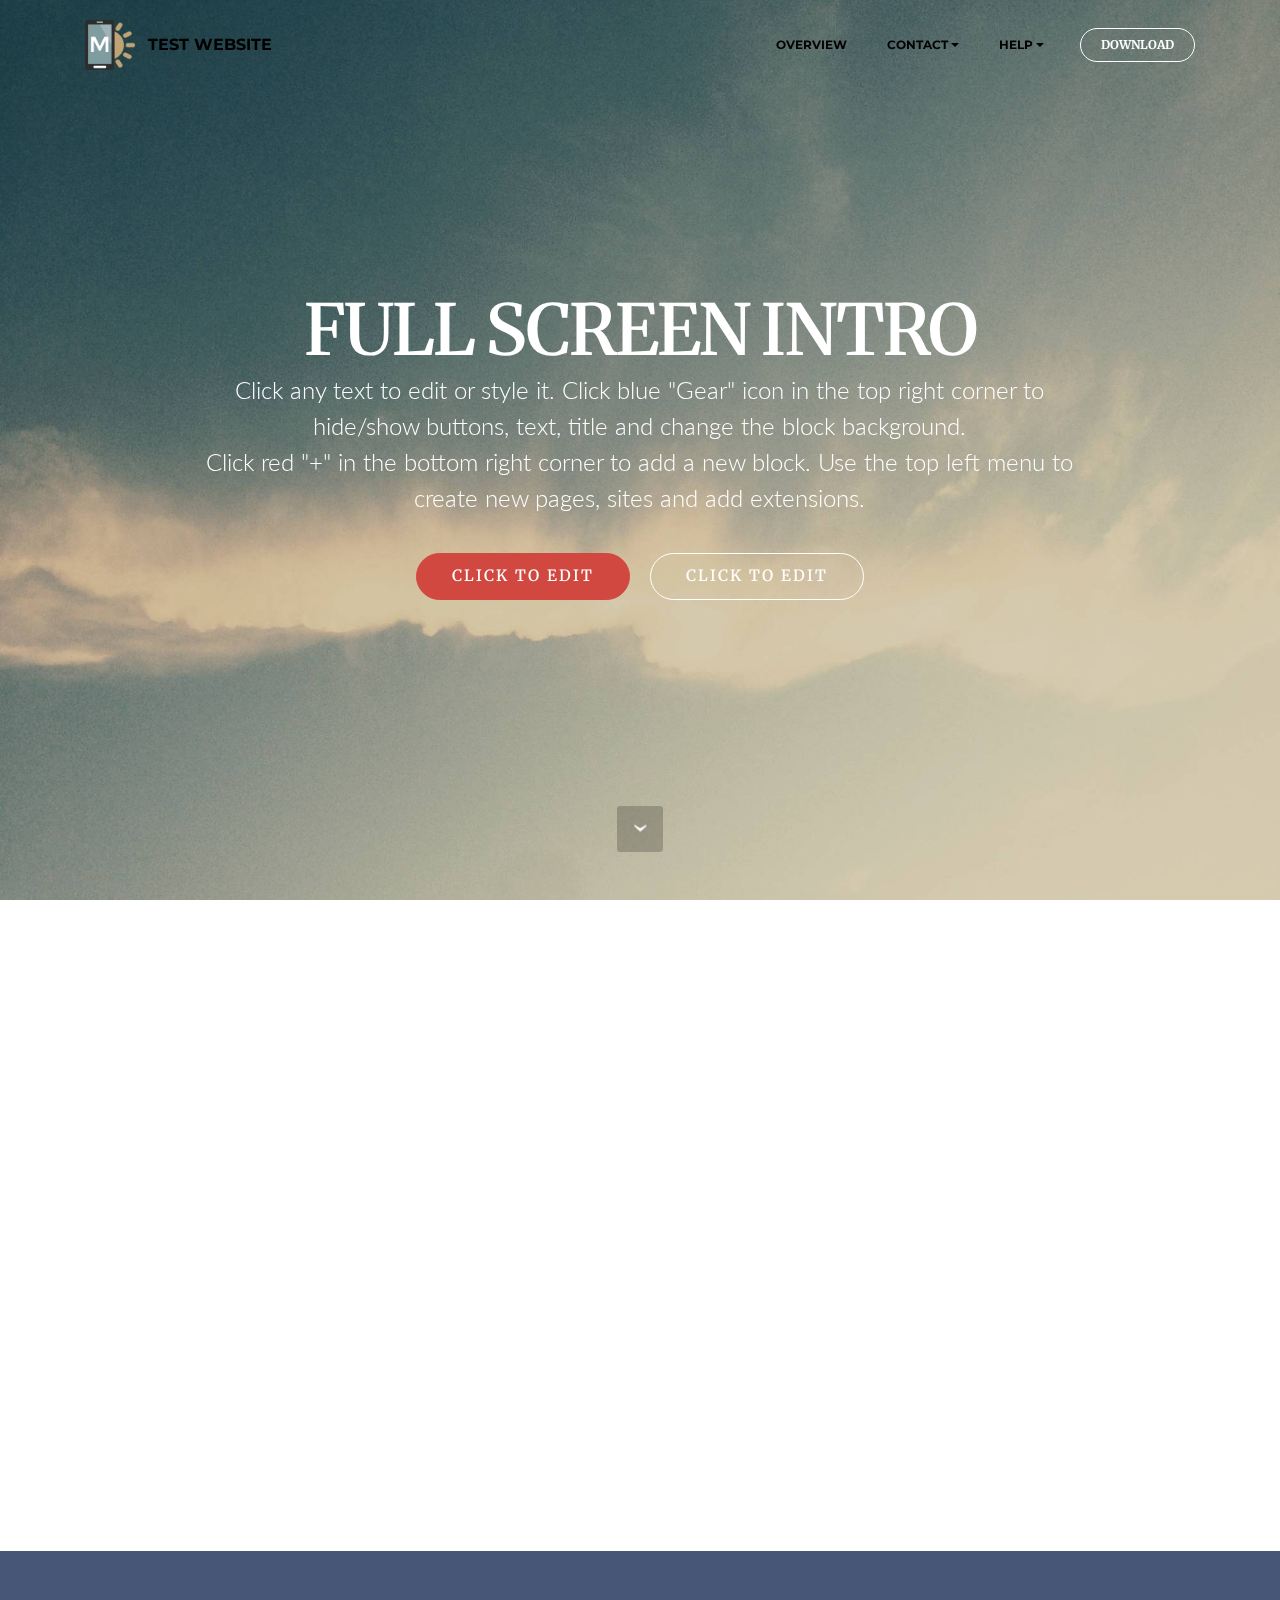
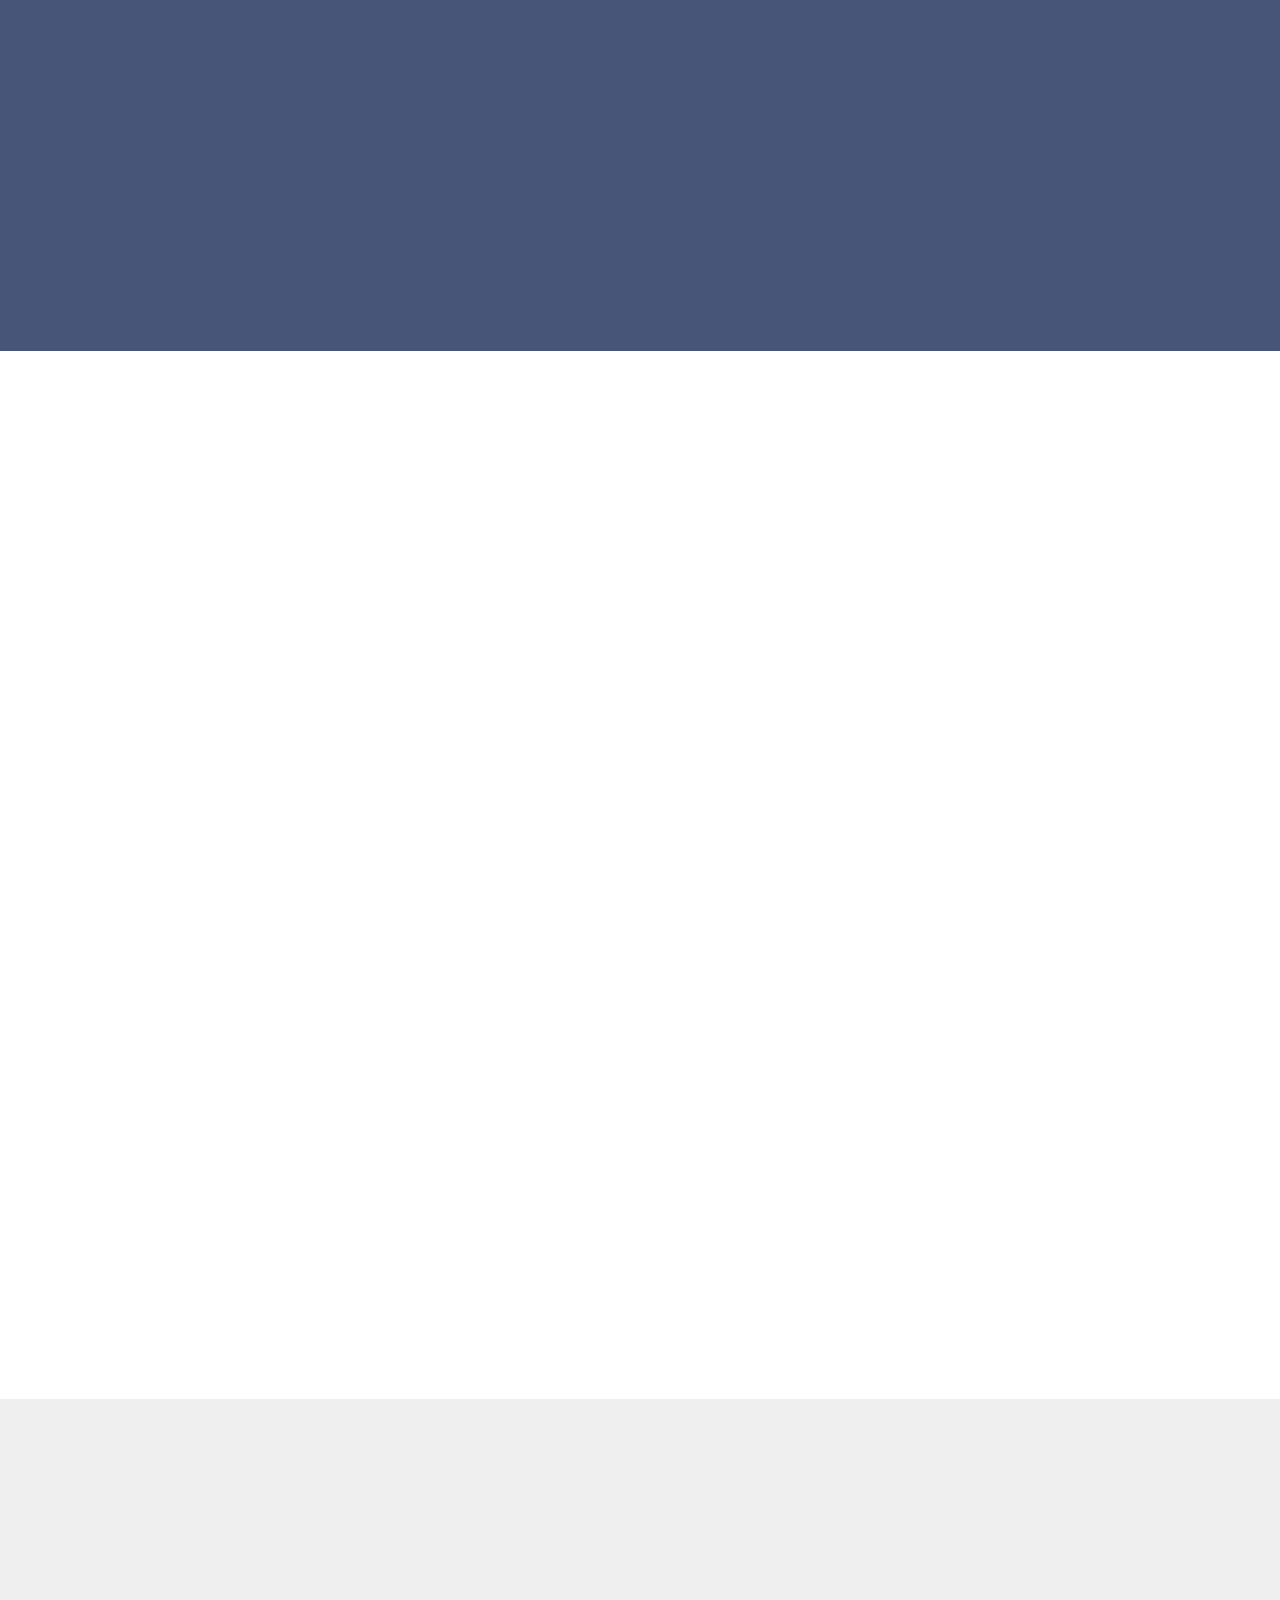
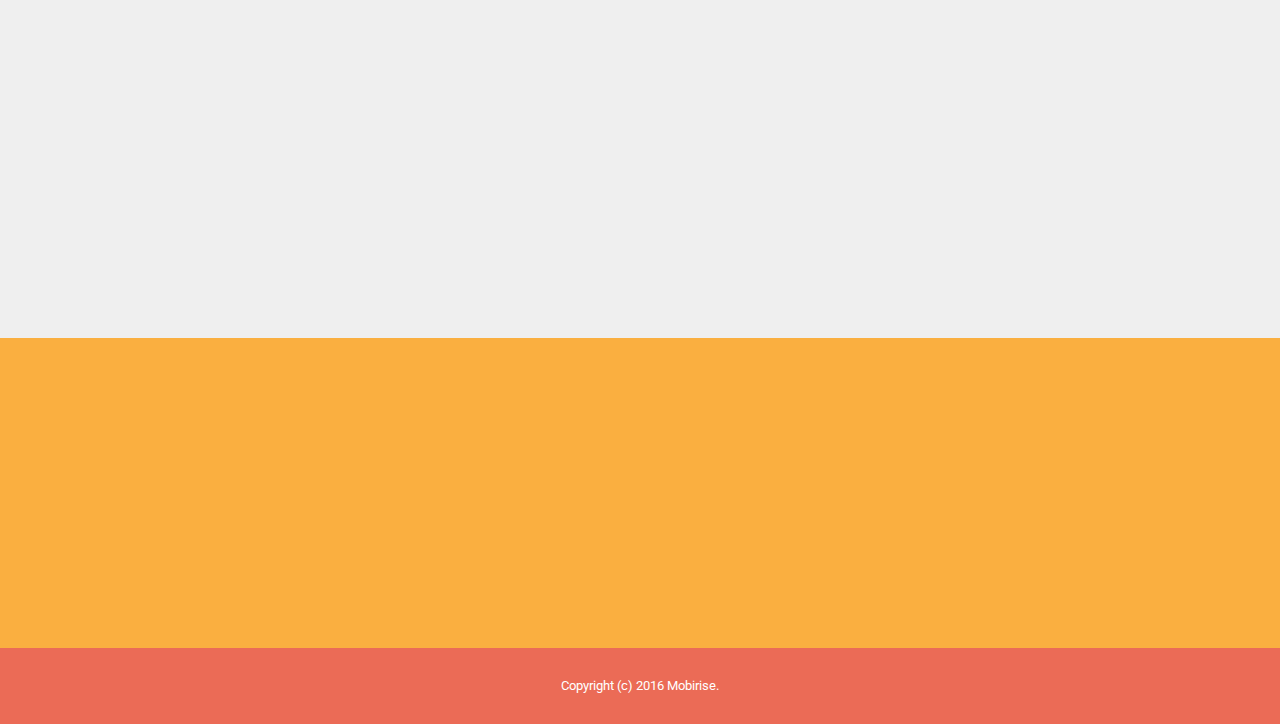
==== commit 754aee7a: "create github pages" ====
--- a/index.html
+++ b/index.html
@@ -36,7 +36,7 @@
 
                     <div class="navbar-brand">
                         <a href="https://mobirise.com" class="navbar-logo"><img src="assets/images/logo.png" alt="Mobirise"></a>
-                        <a class="navbar-caption" href="https://mobirise.com">TEST WEBSITE</a>
+                        <a class="navbar-caption text-black" href="https://mobirise.com">TEST WEBSITE</a>
                     </div>
 
                 </div>
@@ -46,7 +46,7 @@
                         <div class="hamburger-icon"></div>
                     </button>
 
-                    <ul class="nav-dropdown collapse pull-xs-right nav navbar-nav navbar-toggleable-sm" id="exCollapsingNavbar"><li class="nav-item"><a class="nav-link link" href="https://mobirise.com/">OVERVIEW</a></li><li class="nav-item dropdown open"><a class="nav-link link dropdown-toggle" data-toggle="dropdown-submenu" href="https://mobirise.com/" aria-expanded="true">FEATURES</a><div class="dropdown-menu"><a class="dropdown-item" href="https://mobirise.com/">Mobile friendly</a><a class="dropdown-item" href="https://mobirise.com/">Based on Bootstrap</a><div class="dropdown"><a class="dropdown-item dropdown-toggle" data-toggle="dropdown-submenu" href="https://mobirise.com/">Trendy blocks</a><div class="dropdown-menu dropdown-submenu"><a class="dropdown-item" href="https://mobirise.com/">Image/content slider</a><a class="dropdown-item" href="https://mobirise.com/">Contact forms</a><a class="dropdown-item" href="https://mobirise.com/">Image gallery</a><a class="dropdown-item" href="https://mobirise.com/">Mobile menu</a><a class="dropdown-item" href="https://mobirise.com/">Google maps</a><a class="dropdown-item" href="https://mobirise.com/">Social buttons</a><a class="dropdown-item" href="https://mobirise.com/">Google fonts</a><a class="dropdown-item" href="https://mobirise.com/">Video background</a></div></div><a class="dropdown-item" href="https://mobirise.com/">Host anywhere</a></div></li><li class="nav-item dropdown"><a class="nav-link link dropdown-toggle" data-toggle="dropdown-submenu" href="https://mobirise.com/">HELP</a><div class="dropdown-menu"><a class="dropdown-item" href="http://forums.mobirise.com/">Forum</a><a class="dropdown-item" href="https://mobirise.com/">Tutorials</a><a class="dropdown-item" href="https://mobirise.com/">Contact us</a></div></li><li class="nav-item nav-btn"><a class="nav-link btn btn-white btn-white-outline" href="https://mobirise.com/">DOWNLOAD</a></li></ul>
+                    <ul class="nav-dropdown collapse pull-xs-right nav navbar-nav navbar-toggleable-sm" id="exCollapsingNavbar"><li class="nav-item"><a class="nav-link link" href="https://mobirise.com/">OVERVIEW</a></li><li class="nav-item dropdown"><a class="nav-link link dropdown-toggle" data-toggle="dropdown-submenu" href="contact.html" aria-expanded="false">CONTACT</a><div class="dropdown-menu"><a class="dropdown-item" href="https://mobirise.com/">Mobile friendly</a><a class="dropdown-item" href="https://mobirise.com/">Based on Bootstrap</a><div class="dropdown"><a class="dropdown-item dropdown-toggle" data-toggle="dropdown-submenu" href="https://mobirise.com/">Trendy blocks</a><div class="dropdown-menu dropdown-submenu"><a class="dropdown-item" href="https://mobirise.com/">Image/content slider</a><a class="dropdown-item" href="https://mobirise.com/">Contact forms</a><a class="dropdown-item" href="https://mobirise.com/">Image gallery</a><a class="dropdown-item" href="https://mobirise.com/">Mobile menu</a><a class="dropdown-item" href="https://mobirise.com/">Google maps</a><a class="dropdown-item" href="https://mobirise.com/">Social buttons</a><a class="dropdown-item" href="https://mobirise.com/">Google fonts</a><a class="dropdown-item" href="https://mobirise.com/">Video background</a></div></div><a class="dropdown-item" href="https://mobirise.com/">Host anywhere</a></div></li><li class="nav-item dropdown"><a class="nav-link link dropdown-toggle" data-toggle="dropdown-submenu" href="https://mobirise.com/">HELP</a><div class="dropdown-menu"><a class="dropdown-item" href="http://forums.mobirise.com/">Forum</a><a class="dropdown-item" href="https://mobirise.com/">Tutorials</a><a class="dropdown-item" href="https://mobirise.com/">Contact us</a></div></li><li class="nav-item nav-btn"><a class="nav-link btn btn-white btn-white-outline" href="https://mobirise.com/">DOWNLOAD</a></li></ul>
                     <button hidden="" class="navbar-toggler navbar-close" type="button" data-toggle="collapse" data-target="#exCollapsingNavbar">
                         <div class="close-icon"></div>
                     </button>
@@ -59,7 +59,7 @@
 
 </section>
 
-<section class="engine"><a rel="external" href="https://mobirise.com">Mobirise</a></section><section class="mbr-section mbr-section-hero mbr-section-full mbr-parallax-background mbr-section-with-arrow" id="header1-1" style="background-image: url(assets/images/jumbotron.jpg);">
+<section class="engine"><a rel="external" href="https://mobirise.com">Mobirise</a></section><section class="mbr-section mbr-section-hero mbr-section-full mbr-parallax-background mbr-section-with-arrow mbr-after-navbar" id="header1-1" style="background-image: url(assets/images/jumbotron.jpg);">
 
     
 
@@ -178,7 +178,7 @@
 
                     <form action="https://mobirise.com/" method="post" data-form-title="CONTACT FORM">
 
-                        <input type="hidden" value="qUbkXI+43gfff6aEs0Cd3k0lQxUmwvJhv4IFVFjiHA169CNMw+uLeXrRUfb0Pt9SXjn3o7rZRnURKUwjOEqkeuIe/gcDH2LCyfVUIqvQFc/QzaNnbVkrhjjjSc5cfmxR" data-form-email="true">
+                        <input type="hidden" value="dad0pa+qaVkYPzPb+SrgeQGvbMQAd4sFpS6aQjkGDVUgaMegNMo68ptmYL7MqnAn+L+Vo7Ju2CZJGZvHLPdfs6YejLI+htirJgIENewRDdaXWK7UF/hmWLM7gNupNpJt" data-form-email="true">
 
                         <div class="row row-sm-offset">
 
@@ -291,7 +291,7 @@
 
                 <form action="https://mobirise.com/" method="post" data-form-title="MESSAGE">
 
-                    <input type="hidden" value="z6hjOPzdS6cwMERXQGhXKE/ReF+vTohZC3xTAY7PgdaeYb3ajpHVOYZRhKpA952XDIRdU5cm9Y7052zJ4S82Tn+qnjGnz6uo3kIV452Zvxm9IJ+MVYlF7O5A0OTy6NxL" data-form-email="true">
+                    <input type="hidden" value="FUByQST8rKHpedu9kNv3vG3ajQBZdCQFdC/l4tv7xKbu4nVqL8BCcSKvn7oTHXajbFb3FukAnaeWw4zl4kAnLNy+S82DoVTqYA7Q625lfpDekW0KnXK5UYYtvavNoNt0" data-form-email="true">
 
                     
 
--- a/assets/mobirise/css/mbr-additional.css
+++ b/assets/mobirise/css/mbr-additional.css
@@ -424,11 +424,11 @@
   color: #ffffff;
 }
 #menu-0 .navbar-toggler {
-  color: #ffffff;
+  color: #000000;
 }
 #menu-0 .link,
 #menu-0 .dropdown-item {
-  color: #ffffff;
+  color: #000000;
 }
 #menu-0 .link {
   font-size: 0.75rem;
@@ -445,22 +445,22 @@
 }
 #menu-0 .link[aria-expanded="true"],
 #menu-0 .dropdown-menu {
-  background: #0e0e0e;
+  background: #307193;
 }
 #menu-0 .nav-dropdown-sm .link:focus,
 #menu-0 .nav-dropdown-sm .link:hover,
 #menu-0 .nav-dropdown-sm .dropdown-item:focus,
 #menu-0 .nav-dropdown-sm .dropdown-item:hover {
-  background: #202020!important;
+  background: #3985ad!important;
 }
 #menu-0 .navbar,
 #menu-0 .nav-dropdown-sm,
 #menu-0 .nav-dropdown-sm .link[aria-expanded="true"],
 #menu-0 .nav-dropdown-sm .dropdown-menu {
-  background: #282828;
+  background: #3d8eb9;
 }
 #menu-0 .bg-color.transparent .link {
-  color: #ffffff;
+  color: #000000;
   transition: none;
 }
 #menu-0 .bg-color.transparent.opened .link {
@@ -472,7 +472,7 @@
 }
 #menu-0 .link[aria-expanded="true"],
 #menu-0 .dropdown-item[aria-expanded="true"] {
-  color: #c0a375!important;
+  color: #d14841!important;
 }
 #menu-0.mbr-navbar--stuck .mbr-navbar__section {
   background: #2c2c2c;
@@ -482,7 +482,7 @@
 }
 #menu-0 .close-icon::before,
 #menu-0 .close-icon::after {
-  background-color: #ffffff;
+  background-color: #000000;
 }
 #form1-3 .form-control-label {
   color: #232323;
@@ -519,3 +519,95 @@
 #social-buttons2-6 .mbr-section-title {
   color: #41a85f;
 }
+#menu-7 .hide-buttons .nav-btn {
+  display: none !important;
+}
+#menu-7 .navbar-caption {
+  color: #ffffff;
+}
+#menu-7 .navbar-toggler {
+  color: #000000;
+}
+#menu-7 .link,
+#menu-7 .dropdown-item {
+  color: #000000;
+}
+#menu-7 .link {
+  font-size: 0.75rem;
+}
+#menu-7 .dropdown-item,
+#menu-7 .nav-dropdown-sm .link {
+  font-size: 0.812rem;
+}
+#menu-7 .link:hover,
+#menu-7 .dropdown-item:hover,
+#menu-7 .link:focus,
+#menu-7 .dropdown-item:focus {
+  color: #d14841;
+}
+#menu-7 .link[aria-expanded="true"],
+#menu-7 .dropdown-menu {
+  background: #307193;
+}
+#menu-7 .nav-dropdown-sm .link:focus,
+#menu-7 .nav-dropdown-sm .link:hover,
+#menu-7 .nav-dropdown-sm .dropdown-item:focus,
+#menu-7 .nav-dropdown-sm .dropdown-item:hover {
+  background: #3985ad!important;
+}
+#menu-7 .navbar,
+#menu-7 .nav-dropdown-sm,
+#menu-7 .nav-dropdown-sm .link[aria-expanded="true"],
+#menu-7 .nav-dropdown-sm .dropdown-menu {
+  background: #3d8eb9;
+}
+#menu-7 .bg-color.transparent .link {
+  color: #000000;
+  transition: none;
+}
+#menu-7 .bg-color.transparent.opened .link {
+  transition: color 0.2s ease-in-out;
+}
+#menu-7 .bg-color.transparent.opened .link:hover,
+#menu-7 .bg-color.transparent.opened .link:focus {
+  color: #d14841;
+}
+#menu-7 .link[aria-expanded="true"],
+#menu-7 .dropdown-item[aria-expanded="true"] {
+  color: #d14841!important;
+}
+#menu-7.mbr-navbar--stuck .mbr-navbar__section {
+  background: #2c2c2c;
+}
+#menu-7 .mbr-navbar__hamburger {
+  color: #ffffff;
+}
+#menu-7 .close-icon::before,
+#menu-7 .close-icon::after {
+  background-color: #000000;
+}
+#footer1-8 P {
+  color: #ffffff;
+}
+#form1-a .form-control-label {
+  color: #232323;
+}
+#contacts5-9 p,
+#contacts5-9 .list-group-text,
+#contacts5-9 .form-control-label {
+  color: #000;
+}
+#contacts5-9 strong,
+#contacts5-9 h4 {
+  color: #7e9b9f;
+}
+#contacts5-9 form .form-control {
+  border-color: rgba(0, 0, 0, 0.2);
+  color: #565656;
+}
+#contacts5-9 .mbr-footer-content li {
+  border-bottom: 1px dotted rgba(0, 0, 0, 0.1);
+}
+#contacts5-9 .mbr-company .list-group-text::after {
+  border-bottom: 1px dotted rgba(0, 0, 0, 0.2);
+}
